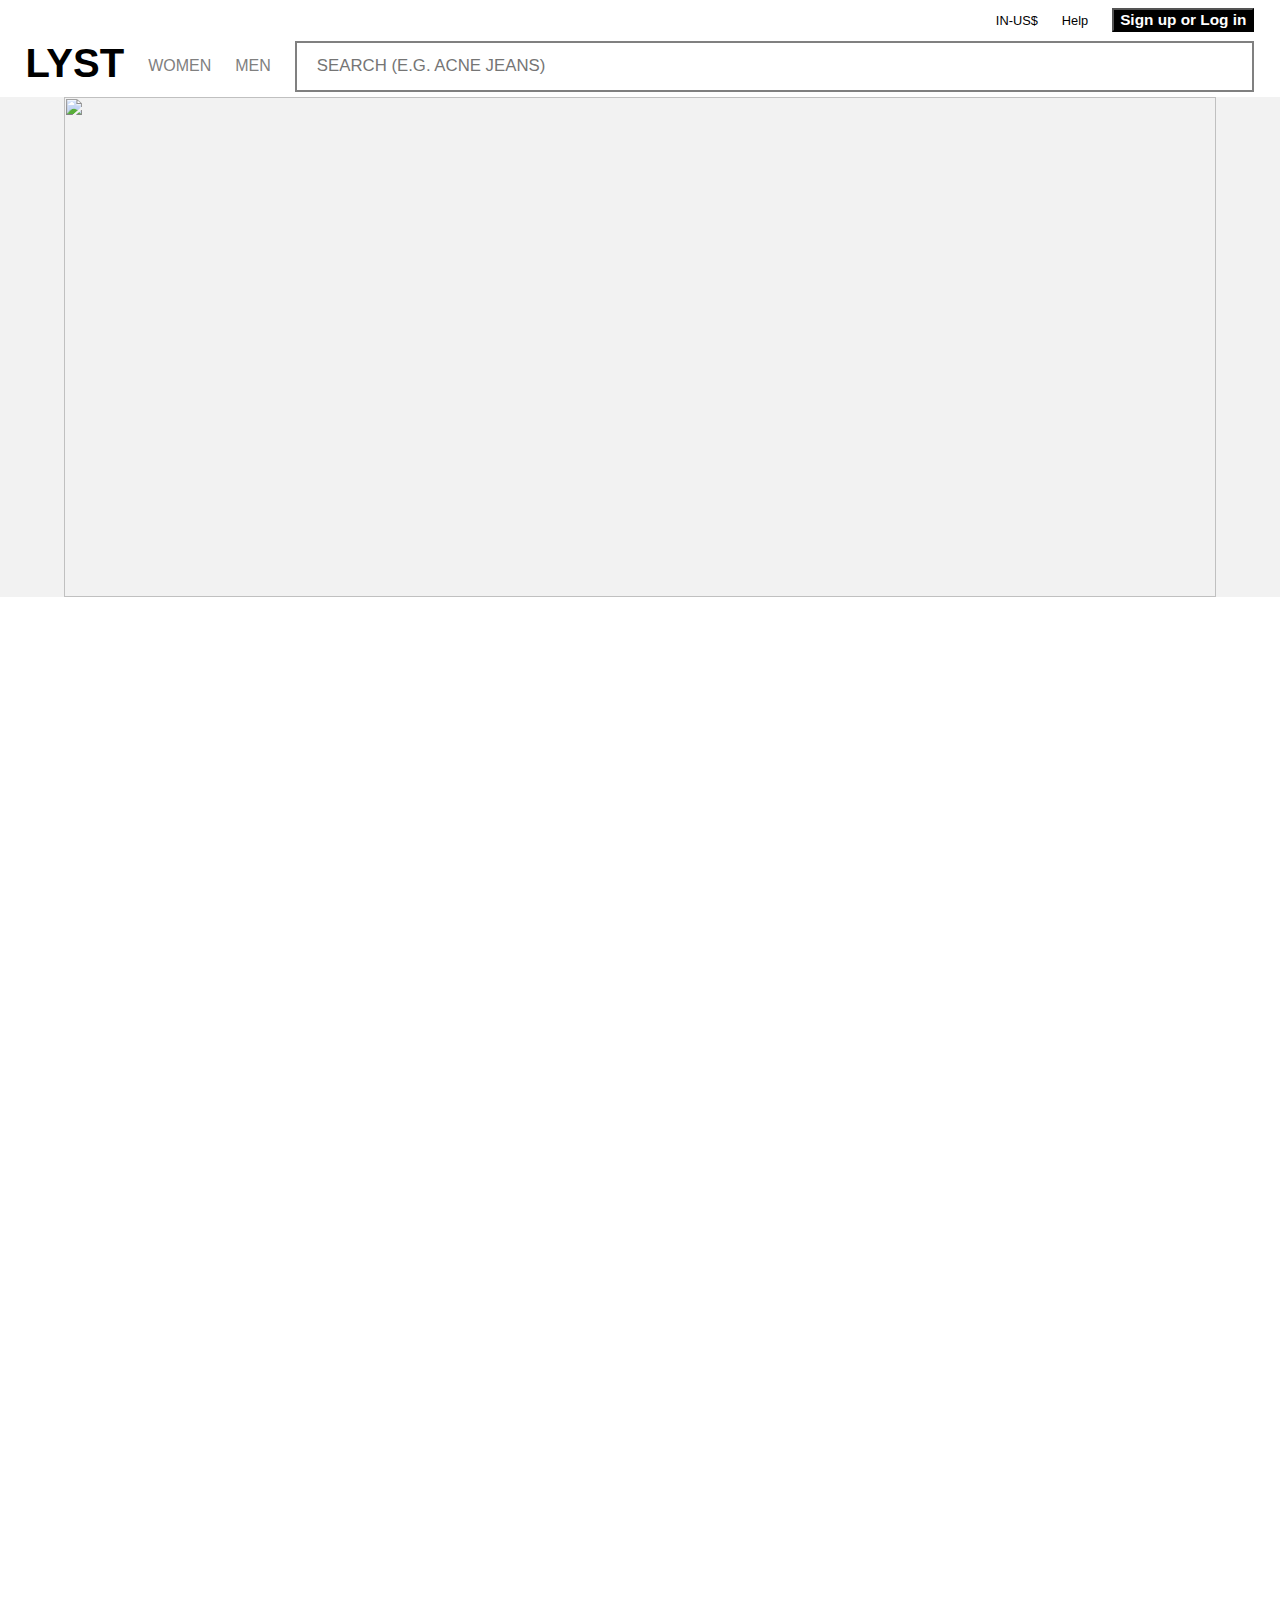
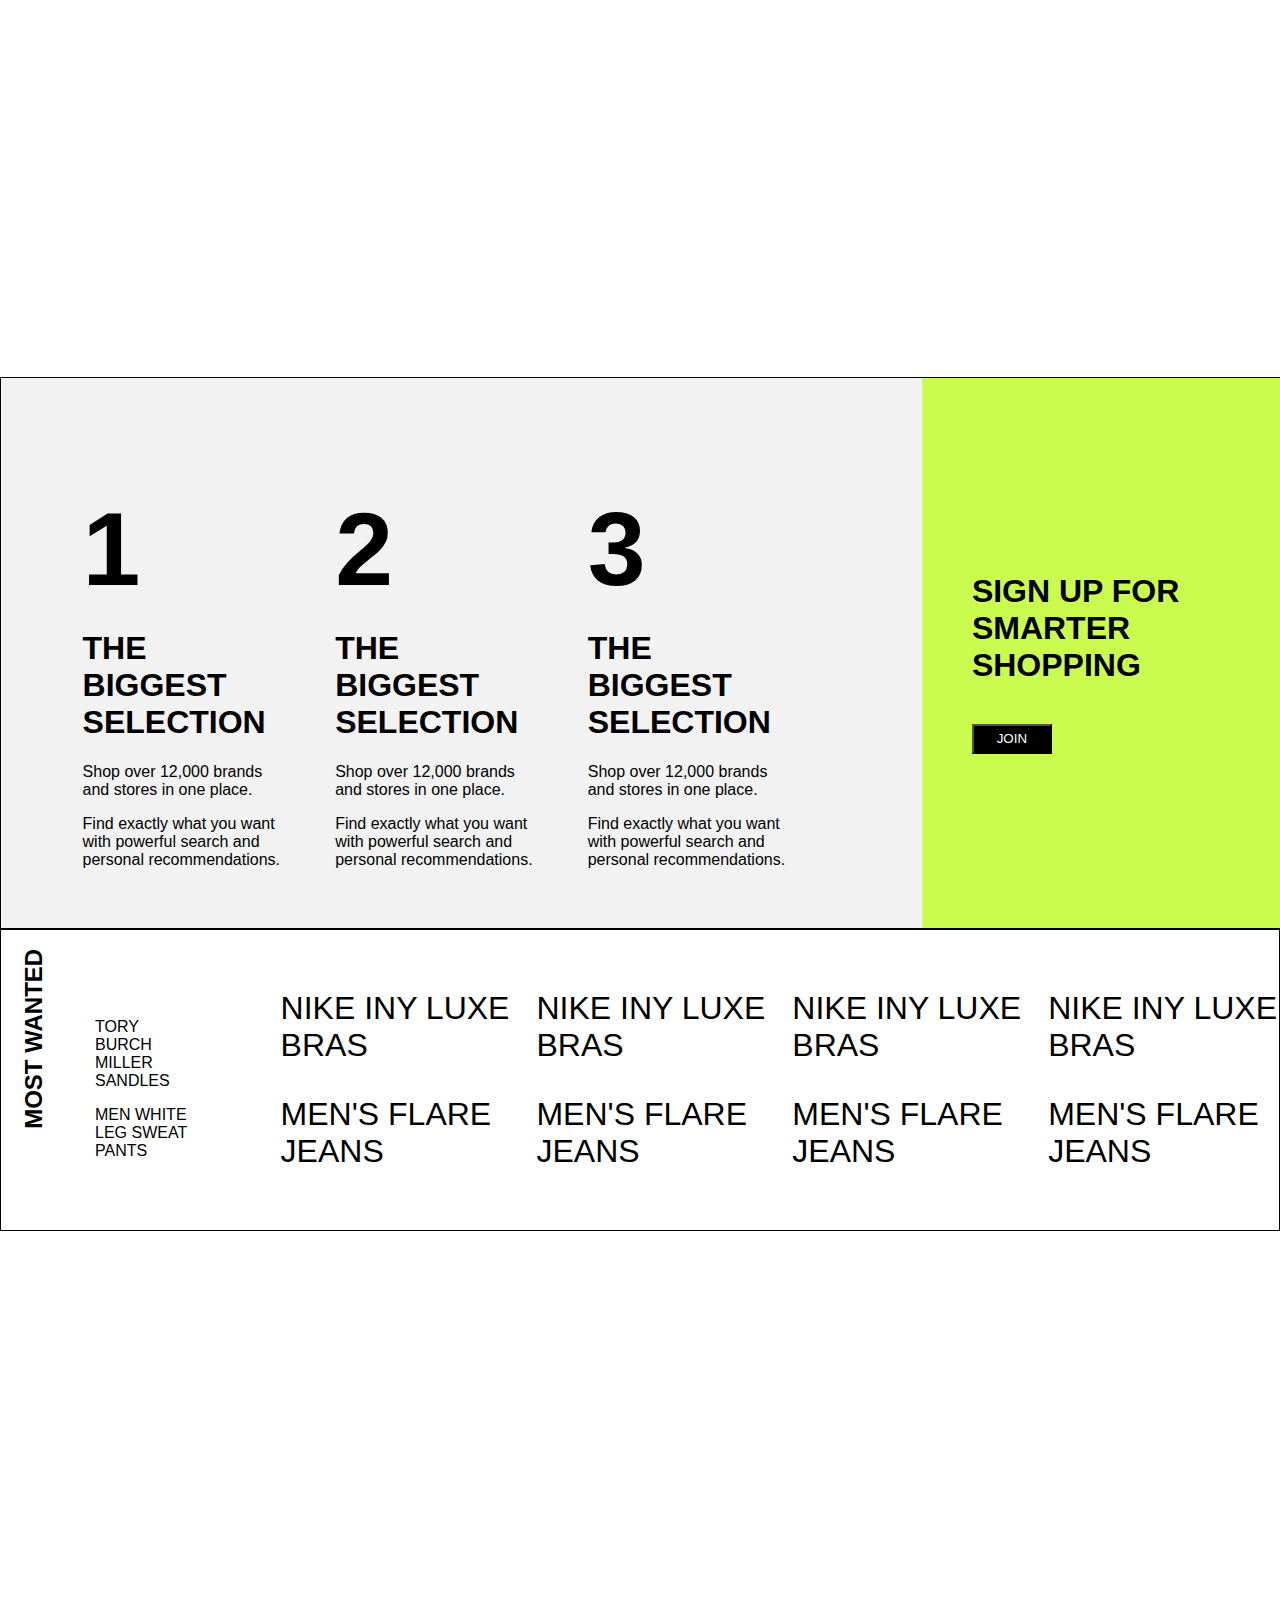
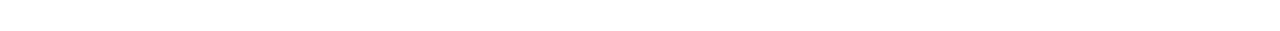
==== index.html @ 922c1dac "Merge branch 'main' of https://github.com/priyanshu2014204/elated-silver-5908" ====
<!DOCTYPE html>
<html lang="en">

<head>
    <meta charset="UTF-8">
    <meta http-equiv="X-UA-Compatible" content="IE=edge">
    <meta name="viewport" content="width=device-width, initial-scale=1.0">
    <title>Document</title>
    <link rel="stylesheet" href="https://unpkg.com/aos@next/dist/aos.css" />
    <link rel="stylesheet" href="index.css">
    <link rel="stylesheet" href="suggestion.css">
    
</head>

<body>
    <div class="navbar">

        <!-- navbar top section start from here -->
        <div class="navbar-top">
            <p class="currency">IN-US$</p>
            <p class="help-section">Help</p>
            <button class="sign-up">Sign up or Log in</button>
        </div>
        <!-- navbar top-section ended here -->
        <!-- ................................................. -->
        <!-- navbar bottom section ended here -->
        <div class="navbar-bottom">
            <div>
                <a href="" class="logo">LYST</a>
                <p class="women">WOMEN</p>
                <p class="men">MEN</p>
            </div>
            <input type="text" class="searchbar" placeholder="SEARCH (E.G. ACNE JEANS)" onmousedown="suggestion()"> 
        </div>
        
    </div>


    <div id="search">


    </div>            <!--- Make sure the overflow of the whole page is hidden when onmousedown is active --> 


    <!-- slider start here -->


    <div class="slider" data-aos="fade-down">
        <div class="slidcard">
            <img src="https://cdna.lystit.com/cms/DESKTOP_XL_292112190c.png" class="slidera" alt="">
            <img src="https://cdna.lystit.com/cms/DESKTOP_XL_292112190c.png" class="slidera" alt="">
            <img src="https://cdna.lystit.com/cms/DESKTOP_XL_292112190c.png" class="slidera" alt="">
            <img src="https://cdna.lystit.com/cms/blackfriday_XL_2800_1050_23a75a1eaf.gif" class="slidera" alt="">
        </div>

    </div>



    <!-- slider ended here -->



    <div id="container-1">
        <!-- appending all the cart here -->
    </div>
    <div id="container-2">
        <!-- appending all trendy card here -->
    </div>


    <!-- trending section starting from here -->
    <div class="trending">
        <div class="breakoutbrands" data-aos="fade">
            <div class="breakoutpart">
                <h1>BREAKOUT BRANDS</h1>
            </div>
            <div class="breakoutpart" >
                <h1>PATOU</h1>
                <div>
                    <img src="https://cdna.lystit.com/cms/My_Post_81_76121ffa01.jpg" alt="">
                </div>
            </div>
            <div class="breakoutpart" >
                <h1>GUCCI</h1>
                <div>
                    <img src="https://cdna.lystit.com/cms/designer_rail_gucci_eca9e74796.jpg" alt="">
                </div>
            </div>
            <div class="breakoutpart" >
                <h1>SAINT LAURENT</h1>
                <div>
                    <img src="https://cdna.lystit.com/cms/designer_rail_saint_laurent_2031eb80f7.jpeg" alt="">
                </div>
            </div>
            <div class="breakoutpart" >
                <h1>VIRGIL ABLOH</h1>
                <div>
                    <img src="https://cdna.lystit.com/cms/designer_rail_off_white_co_virgil_abloh_d8c6b37a9f.jpeg"
                        alt="">
                </div>

            </div>
            <div class="breakoutpart" >
                <h1>BALENCIAGA</h1>
                <div>
                    <img src="https://cdna.lystit.com/cms/designer_rail_balenciaga_215cbc0fe0.jpeg" alt="">
                </div>
            </div>
            <div class="breakoutpart" >
                <h1>VALENTINO</h1>
                <div>
                    <img src="https://cdna.lystit.com/cms/designer_rail_valentino_421c18fab0.jpeg" alt="">
                </div>
            </div>
        </div>
    </div>
    <!-- trending part-2 is starting from here -->
    <div class="trending trending2">
        <div class="breakoutbrands" data-aos="fade">
            <div class="breakoutpart" id="tap">
                <h1>ETON SHIRT</h1>
                <div>
                    <img src="https://cdna.lystit.com/cms/eton_sweden_shirt_da4fff6982.jpg" alt="">
                </div>
            </div>
            <div class="breakoutpart">
                <h1>GALVON</h1>
                <div>
                    <img src="https://cdna.lystit.com/cms/galvan_dress_cb31d2b319.jpg" alt="">
                </div>
            </div>
            <div class="breakoutpart special">
                <h1>TRENDING NOW</h1>
               
            </div>
            <div class="breakoutpart" >
                <h1>PARADA</h1>
                <div>
                    <img src="	https://cdna.lystit.com/cms/roberta_roller_rabbit_480eb63ae6.jpg" alt="">
                </div>
            </div>
            <div class="breakoutpart" >
                <h1>VIRGIL ABLOH</h1>
                <div>
                    <img src="https://cdna.lystit.com/cms/designer_rail_off_white_co_virgil_abloh_d8c6b37a9f.jpeg"
                        alt="">
                </div>

            </div>
            <div class="breakoutpart" >
                <h1>BALENCIAGA</h1>
                <div>
                    <img src="https://cdna.lystit.com/cms/designer_rail_balenciaga_215cbc0fe0.jpeg" alt="">
                </div>
            </div>
            <div class="breakoutpart" >
                <h1>VALENTINO</h1>
                <div>
                    <img src="https://cdna.lystit.com/cms/designer_rail_valentino_421c18fab0.jpeg" alt="">
                </div>
            </div>
        </div>
    </div>


    <!-- trending 3 starting from here -->
    <div class="trending trending2">
        <div class="breakoutbrands" data-aos="fade">
            <div class="breakoutpart" id="tap">
                <h1>BONOBOS SHORTS</h1>
                <div>
                    <img src="https://cdna.lystit.com/cms/chimi_sunglasses_1629b146e4.jpg" alt="">
                </div>
            </div>
            <div class="breakoutpart   special">
                <h1>HOT RIGHT NOW</h1>
              
            </div>
            <div class="breakoutpart">
                <h1>BALENCIAGA BEACHWEAR AND SWIMWEAR OUTFIT</h1>
                <div>
                    <img src="https://cdna.lystit.com/cms/balenciaga_swimwear_a06622c701.jpg" alt="">
                </div>
            </div>
            <div class="breakoutpart" >
                <h1>SAINT LAURENT</h1>
                <div>
                    <img src="	https://cdna.lystit.com/cms/lanvin_shirt_8ae9c5a0a3.jpg" alt="">
                </div>
            </div>
            <div class="breakoutpart" >
                <h1>VIRGIL ABLOH</h1>
                <div>
                    <img src="https://cdna.lystit.com/cms/designer_rail_off_white_co_virgil_abloh_d8c6b37a9f.jpeg"
                        alt="">
                </div>

            </div>
            <div class="breakoutpart" >
                <h1>BALENCIAGA</h1>
                <div>
                    <img src="https://cdna.lystit.com/cms/designer_rail_balenciaga_215cbc0fe0.jpeg" alt="">
                </div>
            </div>
            <div class="breakoutpart" >
                <h1>VALENTINO</h1>
                <div>
                    <img src="https://cdna.lystit.com/cms/designer_rail_valentino_421c18fab0.jpeg" alt="">
                </div>
            </div>
        </div>
    </div>   

<!-- ending section starting from here -->

                <div class="endnav">
                     <div class="endnavone">
                               
                        <div class="">
                            <h1>
                                1
                            </h1>
                            <h1>
                                THE BIGGEST SELECTION
                            </h1>
                            <p>
                                Shop over 12,000 brands and stores in one place.
                            </p>
                            <p>
                                Find exactly what you want with powerful search and personal recommendations.
                            </p>
                        </div>
                        <div class="">
                            <h1>
                                2
                            </h1>
                            <h1>
                                THE BIGGEST SELECTION
                            </h1>
                            <p>
                                Shop over 12,000 brands and stores in one place.
                            </p>
                            <p>
                                Find exactly what you want with powerful search and personal recommendations.
                            </p>
                        </div>
                        <div class="">
                            <h1>
                                3
                            </h1>
                            <h1>
                                THE BIGGEST SELECTION
                            </h1>
                            <p>
                                Shop over 12,000 brands and stores in one place.
                            </p>
                            <p>
                                Find exactly what you want with powerful search and personal recommendations.
                            </p>
                        </div>
                     </div>

                     <div class="endnavtwo" id="endnavtwo">
                           <div>
                               <div>
                                <h1>
                                    SIGN UP FOR SMARTER SHOPPING
                                </h1>
                                <br>
                                <button class="endjoin">
                                    JOIN
                                </button>
                               </div>
                              
                           </div>
                     </div>
                 </div>

                 <!-- rotation div started from here -->
    <div class="rotateone">
        <div class="rotate1">
            <h2>MOST WANTED</h2>
            <p>TORY BURCH MILLER SANDLES</p>
            <p>MEN WHITE LEG SWEAT PANTS</p>
        </div>
        <div class="rotate2">
            <div class="rot2child">
                <p>NIKE INY LUXE BRAS</p>
                <p>MEN'S FLARE JEANS</p>
            </div>
            <div class="rot2child">
                <p>NIKE INY LUXE BRAS</p>
                <p>MEN'S FLARE JEANS</p>
            </div>
            <div class="rot2child">
                <p>NIKE INY LUXE BRAS</p>
                <p>MEN'S FLARE JEANS</p>
            </div>
            <div class="rot2child">
                <p>NIKE INY LUXE BRAS</p>
                <p>MEN'S FLARE JEANS</p>
            </div>
        </div>
    </div>

</body>
</html>
<script src="https://unpkg.com/aos@next/dist/aos.js"></script>
<script>
    AOS.init({
        duration: 600,
    });
</script>
<script src="index.js"></script>
---- index.css ----
body{
    font-family: Arial, Helvetica, sans-serif;
    margin: 0px;
    padding: 0px;
}



.navbar{
    width: 96%;
    margin: auto;
    margin-bottom: 5px;
    cursor: pointer;
}


.navbar-top{
    
    display: flex;
    justify-content: flex-end;
    align-items: center;
    font-size: 80%;
}

.navbar-top>p{
     margin-right: 24px;
}


.navbar-top>button{
    background-color: black;
    color: white;
    font-size: 120%;
    font-weight: bolder;
    height: 97%;
}

.navbar-bottom{
    display: flex;

    align-items: center;
}

.navbar-bottom>div{
    display: flex;
}


.navbar-bottom>div a,.navbar-bottom>div p{
    margin-right: 24px;
}

.logo{
    font-weight: 900;
    text-decoration: none;
    font-size: 250%;
    color: black;
}



.navbar-bottom>div p{
    color: grey;
    display: flex;
    align-items: center;
}


.searchbar{
    width: 164vh;
    height: 5vh;
    border: 2px solid;
    font-weight:lighter;
    font-size: 105%;
    color: grey;
    padding-left: 20px;
}

#search{
    display: flex;
    flex-direction: column;                                                                                                                   
}

#container-1,#container-2{
    display: flex;
    overflow: hidden;
    overflow-x: scroll;
}

#container-1 img,#container-2 img{
    height: 300px;
    
    width: 300px;
    
}



.rotatehead{
    width: 100px;
    position: relative;
}

#container-1 h3,#container-2 h3{
    /* transform: rotate(-90deg);
    white-space: nowrap;
    position: relative;
    top: 211px;
    left: 25px;
    font-weight: 400;
    font-size: 125%; */



    transform: rotate(-90deg);
/* white-space: nowrap; */
position: relative;
top: 88px;
left: -72px;
font-weight: 400;
font-size: 143%;
width: 300px;
}

.aside{
    display:flex;
    border:1px solid black;
    border-left: 0px;
    height: 300px;
}

#container-2{
    margin-bottom: 110px;
}

.slider{
    background-color: #f2f2f2;
    margin-bottom: 110px;
}

.slider img{
    width: 100%;
    height: 500px;
    position: absolute;
}
.slidcard{
    width: 90%;
    margin: auto;
    position: relative;
    height: 500px;
    overflow: hidden;
  
}




.slidera{
   
    transition: 0.1s;
}

#container-1::-webkit-scrollbar{
    display: none;
}


#container-2::-webkit-scrollbar{
    display: none;
}




.breakoutbrands{
    display: grid;
    grid-template-columns: repeat(7,400px);
    grid-template-rows: repeat(1,350px);
    overflow-y: hidden;
    overflow-x: scroll;
}

.breakoutbrands::-webkit-scrollbar{
    display: none;
}

.breakoutpart:first-child,.special{
    border: 1px solid black;
    background-color: #f2f2f2;
    border-bottom: 0px;
}

.breakoutpart>h1{
    font-size: 22px;
    font-weight: 400;
    margin-left: 25px;
}


.breakoutpart:first-child>h1,.special>h1{
    font-size: 350%;
    font-weight: 400;
    margin-left: 25px;
}


.breakoutpart{
    border: 1px solid black;
}

.breakoutpart>div{
    width: 80%;
}

.breakoutpart>div>img{
    width: 100%;
    padding-left: 25%;
}


.trending2 h1{ 
    font-weight: 400;
    margin-left: 25px;
}

.trending2>.breakoutbrands>.breakoutpart:first-child>h1{
    font-size: 22px;

}

#tap{
    background-color: white;

}

.trending img{
    height: 350px;
}



.endnav{
   display: flex; 
   margin-top: 110px;  
   height: 550px;
   border: 1px solid;
   border-right: 0px;
}

.endnav>div{
    display: flex;
    justify-content: center;
    align-items: center;
}


.endnavone{
    width: 72%;
    background-color: #f2f2f2;
}

.endnavtwo{
    width: 28%;
    background-color: #cafc4f;
  
}

.endnavone>div{
    margin-right: 50px;
    width: 22%;
}


.endnavone>div>h1:first-child{
    font-size:650%;
    margin-bottom: 13px;
}

#endnavtwo{
    justify-content: flex-start;
}

.endnavtwo>div{
    width: 60%;
    height: auto;
    height: 100%;
    align-items: center;
    display: flex;
    padding-left: 50px;
}


.endjoin{
    color: white;
    text-align: center;
    background-color: black;
    width: 80px;
    height: 30px;
}

#endnavtwo>div:hover{
    background-color: aqua;
    border: 1px solid;
    transition: 2s;
}


.rotateone{
    display: flex;
    border: 1px solid black;
    margin-bottom:  400px;
    height: 300px;
  }


.rotate1{
    width: 20%;
    padding-left: 30px;
    position: relative;
}

.rotate1>p{
    width: 40%;
    position: relative;
    left: 64px;
    top: 21px;
}

.rotate1>h2{
    position: relative;
    transform: rotate(270deg);
    left: -122px;
    top: 40px;
}

.rotate2{
    
    display: grid;
    grid-template-columns: repeat(4,1fr);
    gap: 25px;
    align-items: center;
    font-size: 200%;
    width: 80%;


}
---- suggestion.css ----
/* #search > .suggestions{ */
    /* display: flex;
    width: 75%;
    border: 1px solid black;
}

#search > .download_app{
    width: 25%;
    height: 100%;
    border: 1px solid yellow;
}

#search > .download_app > .img_dLoad > img {
    width : "100%";
    height : "580px";
} */
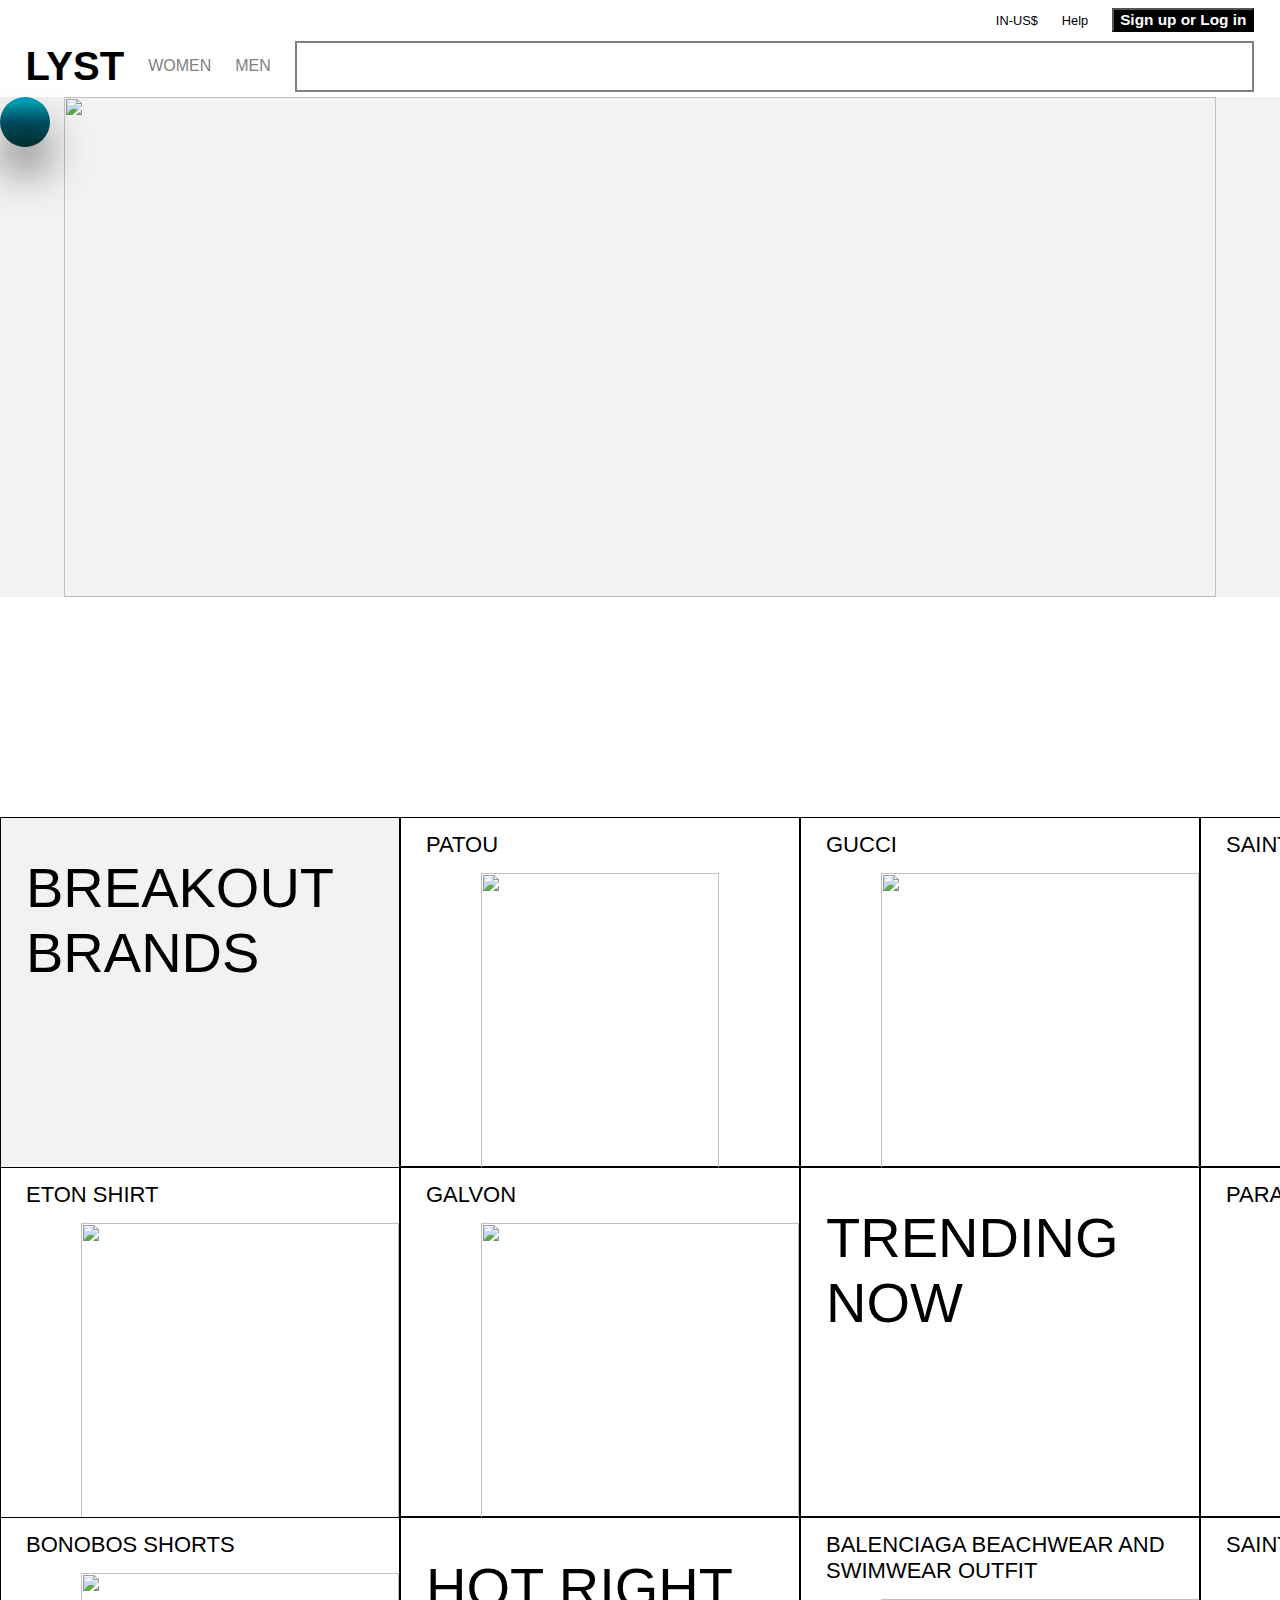
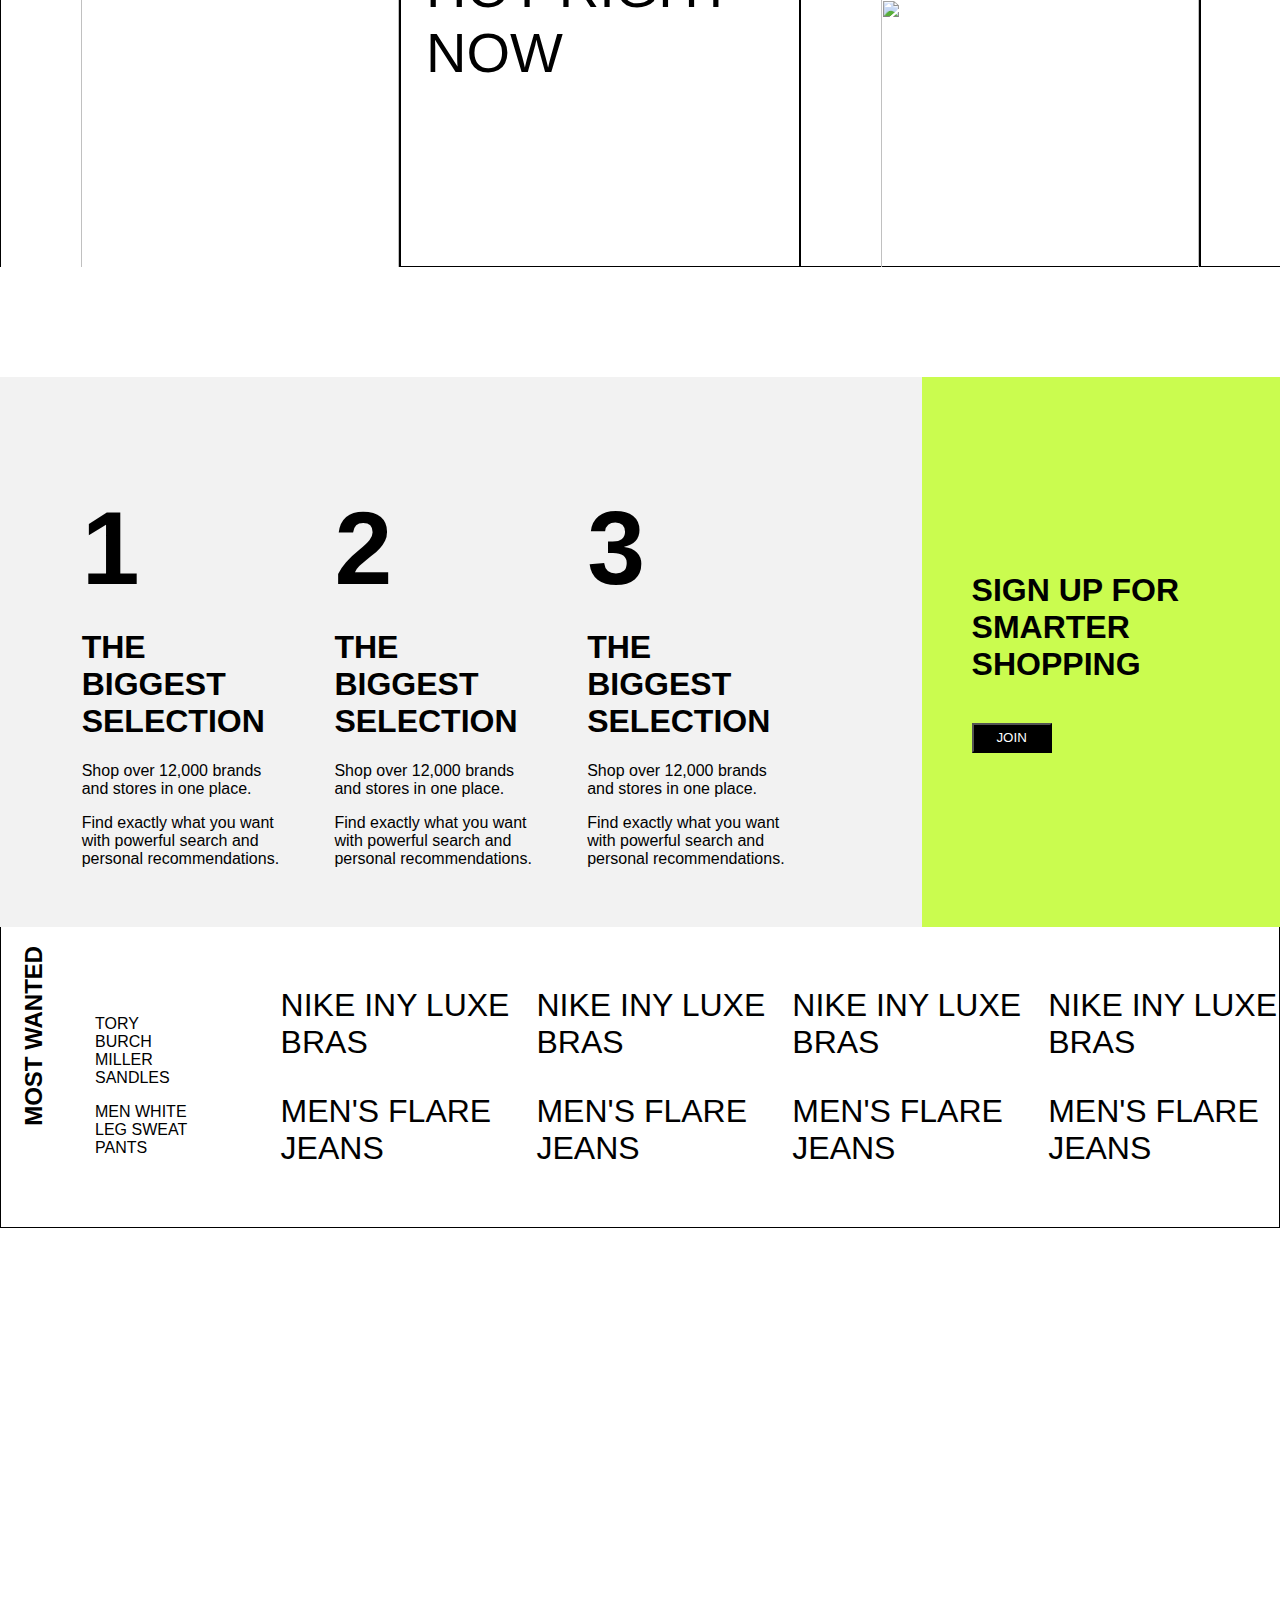
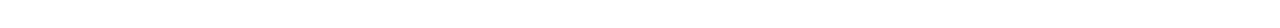
==== commit 799bb661: "animation day" ====
--- a/index.html
+++ b/index.html
@@ -8,8 +8,6 @@
     <title>Document</title>
     <link rel="stylesheet" href="https://unpkg.com/aos@next/dist/aos.css" />
     <link rel="stylesheet" href="index.css">
-    <link rel="stylesheet" href="suggestion.css">
-    
 </head>
 
 <body>
@@ -25,25 +23,31 @@
         <!-- ................................................. -->
         <!-- navbar bottom section ended here -->
         <div class="navbar-bottom">
-            <div>
-                <a href="" class="logo">LYST</a>
+            <!-- a -->
+                <a href="" class="logo">L<span class="">YST </span>
+                    <div>
+
+                </a>
                 <p class="women">WOMEN</p>
                 <p class="men">MEN</p>
             </div>
-            <input type="text" class="searchbar" placeholder="SEARCH (E.G. ACNE JEANS)" onmousedown="suggestion()"> 
-        </div>
-        
-    </div>
-
-
-    <div id="search">
-
-
-    </div>            <!--- Make sure the overflow of the whole page is hidden when onmousedown is active --> 
-
-
+            <input type="text" class="searchbar autocorrect" placeholder="">
+        </div>
+    </div>
+
+<!-- SEARCH (E.G. ACNE JEANS) -->
     <!-- slider start here -->
-
+<!-- bounce test started from here -->
+<div class="pineapple">
+
+
+    <div class="bounceball">
+        <div class="bounceparent">
+        </div>   
+</div>
+<!-- </div> -->
+
+<!-- bounce test ended here -->
 
     <div class="slider" data-aos="fade-down">
         <div class="slidcard">
@@ -54,11 +58,13 @@
         </div>
 
     </div>
-
-
+</div>
+
+    <div class="sticktest"></div>
+    
 
     <!-- slider ended here -->
-
+<div class="gaint">
 
 
     <div id="container-1">
@@ -71,13 +77,13 @@
 
     <!-- trending section starting from here -->
     <div class="trending">
-        <div class="breakoutbrands" data-aos="fade">
+        <div class="breakoutbrands">
             <div class="breakoutpart">
                 <h1>BREAKOUT BRANDS</h1>
             </div>
             <div class="breakoutpart" >
                 <h1>PATOU</h1>
-                <div>
+                <div class="slidtest">
                     <img src="https://cdna.lystit.com/cms/My_Post_81_76121ffa01.jpg" alt="">
                 </div>
             </div>
@@ -117,7 +123,7 @@
     </div>
     <!-- trending part-2 is starting from here -->
     <div class="trending trending2">
-        <div class="breakoutbrands" data-aos="fade">
+        <div class="breakoutbrands">
             <div class="breakoutpart" id="tap">
                 <h1>ETON SHIRT</h1>
                 <div>
@@ -166,7 +172,7 @@
 
     <!-- trending 3 starting from here -->
     <div class="trending trending2">
-        <div class="breakoutbrands" data-aos="fade">
+        <div class="breakoutbrands" >
             <div class="breakoutpart" id="tap">
                 <h1>BONOBOS SHORTS</h1>
                 <div>
@@ -303,7 +309,7 @@
             </div>
         </div>
     </div>
-
+</div>
 </body>
 </html>
 <script src="https://unpkg.com/aos@next/dist/aos.js"></script>
@@ -312,4 +318,5 @@
         duration: 600,
     });
 </script>
+<script src="https://cdn.jsdelivr.net/npm/typed.js@2.0.12"></script>
 <script src="index.js"></script>--- a/index.css
+++ b/index.css
@@ -11,6 +11,7 @@
     margin: auto;
     margin-bottom: 5px;
     cursor: pointer;
+    transition: 3s;
 }
 
 
@@ -76,10 +77,6 @@
     padding-left: 20px;
 }
 
-#search{
-    display: flex;
-    flex-direction: column;                                                                                                                   
-}
 
 #container-1,#container-2{
     display: flex;
@@ -136,18 +133,22 @@
 .slider{
     background-color: #f2f2f2;
     margin-bottom: 110px;
+    height: 500px;
 }
 
 .slider img{
     width: 100%;
-    height: 500px;
+    /* height: 500px; */
     position: absolute;
+    height: 100%;
 }
 .slidcard{
     width: 90%;
     margin: auto;
     position: relative;
-    height: 500px;
+    /* height: 500px;
+    */
+      height: 100%;
     overflow: hidden;
   
 }
@@ -243,7 +244,7 @@
    display: flex; 
    margin-top: 110px;  
    height: 550px;
-   border: 1px solid;
+   /* border: 1px solid; */
    border-right: 0px;
 }
 
@@ -309,9 +310,13 @@
     display: flex;
     border: 1px solid black;
     margin-bottom:  400px;
+    border-top: 0px;
+    background-color: white;
     height: 300px;
   }
-
+.rotateone>div{
+    background-color: white;
+}
 
 .rotate1{
     width: 20%;
@@ -344,3 +349,88 @@
 
 
 }
+
+
+.rotateone p:hover{
+   color: purple;
+}
+
+
+
+/* testing of animation */
+.slidtest{
+    display: flex;
+}
+
+
+*{
+    z-index: 1;
+    /* background-color: white; */
+}
+
+.sticktest{
+    height: 600px;
+    display: none;
+
+}
+.gaint{
+    background-color: white;
+}
+
+.breakoutpart{
+    background-color: white;
+}
+/* closed testing jest */
+body{
+    overflow-x: hidden;
+}
+
+/* bounce test */
+.bounceball{
+    /* background-color: red; */
+    width: 50px;
+    height: 50px;
+    /* border-radius: 50%; */
+    position: absolute;
+   
+    z-index: 100;
+}
+
+.bounceparent{
+    border-radius: 50%;
+    width: 100%;
+    height: 100%;
+    display: flex;
+    align-items: center;
+    justify-content: center;
+    position: relative;
+    background: linear-gradient(#0097D1 0%,#00a2b3 10%,#00556c 50%,#004040 100%);
+}
+
+.bounceparent::before{
+    content: "";
+    position: absolute;
+    border-radius: 50%;
+    background: linear-gradient(#67d1e9 10%,#006a7b 50%,#00404e 100%);
+    transform: rotateZ('45deg');
+    filter: blur(20px);
+}
+
+.bounceparent::after{
+    content: "";
+    position: absolute;
+    width: 90%;
+    height: 90%;
+    background: rgba(0, 0, 0,0.450);
+    bottom: -50%;
+    filter: blur(20px);
+}
+
+.bounceparent:hover::before{
+    transform: rotateZ('180deg');
+}
+.pineapple{
+ 
+}
+
+/* bounce test ended */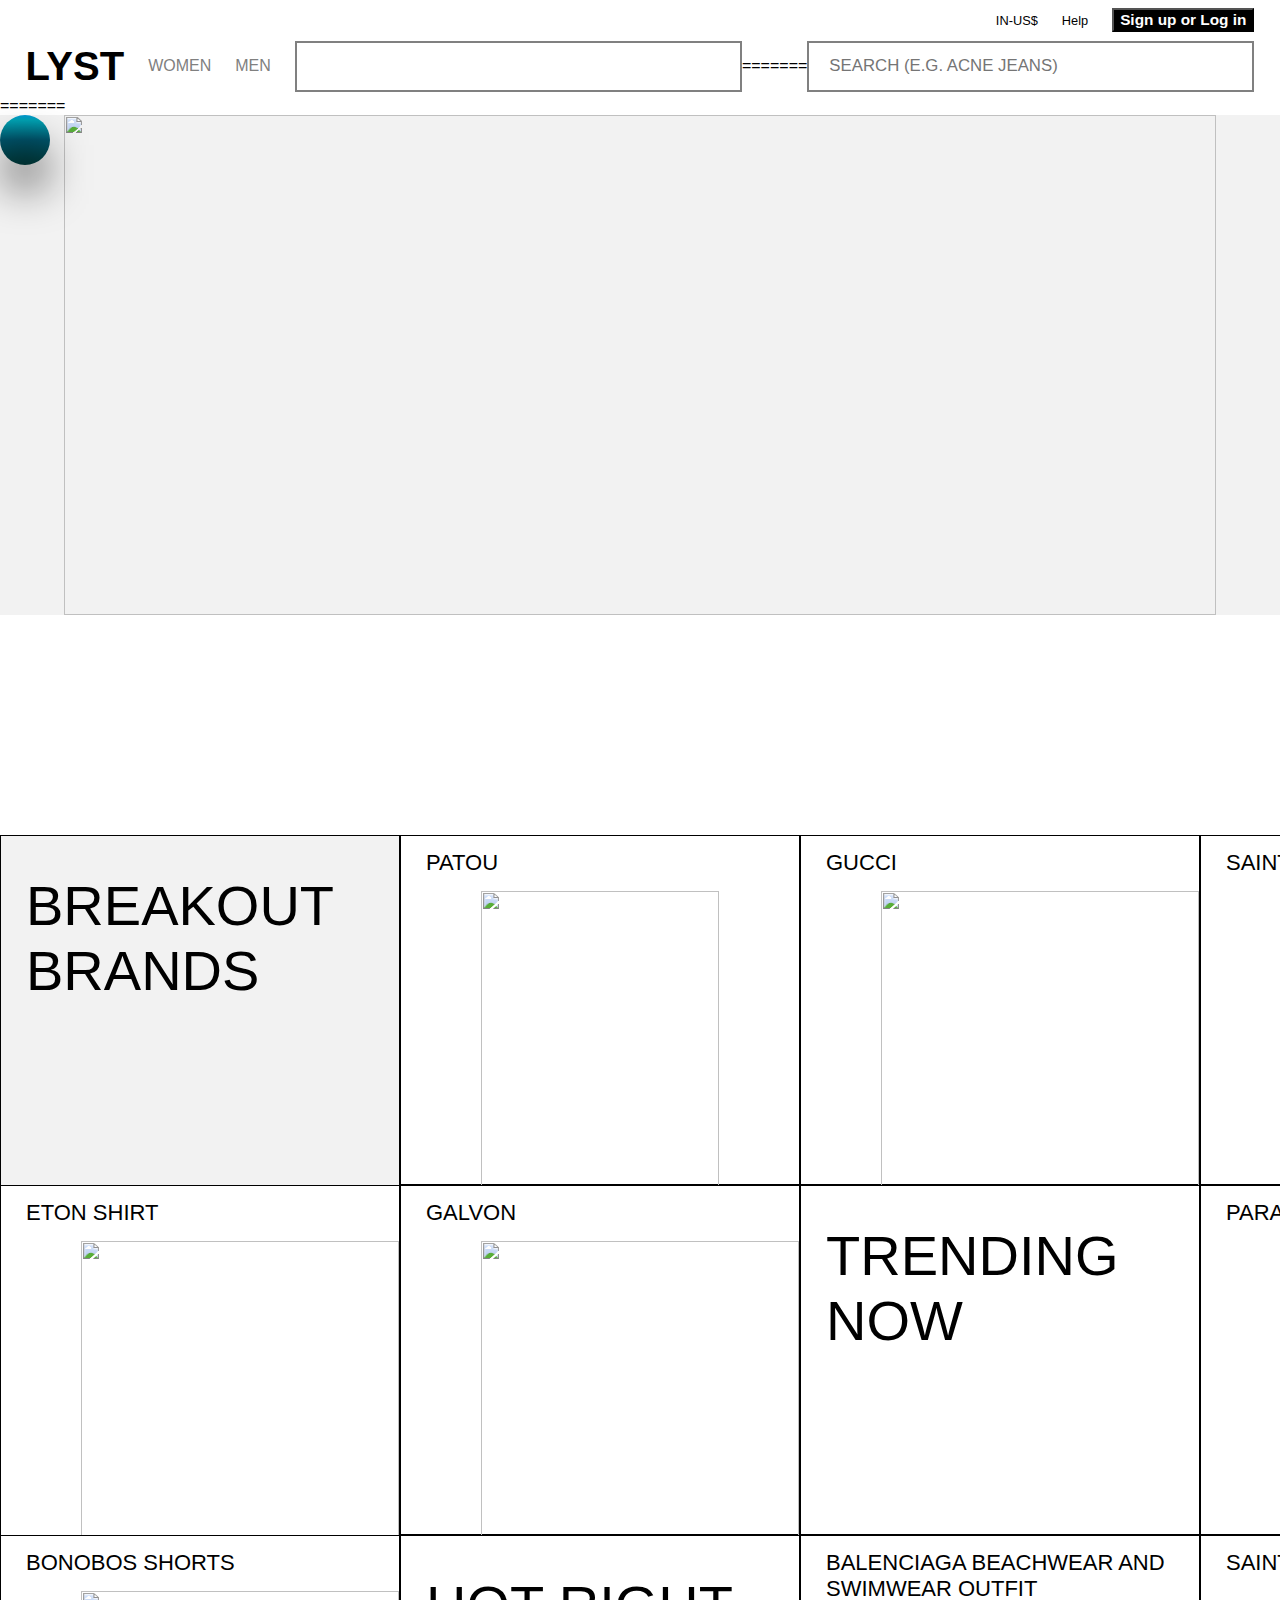
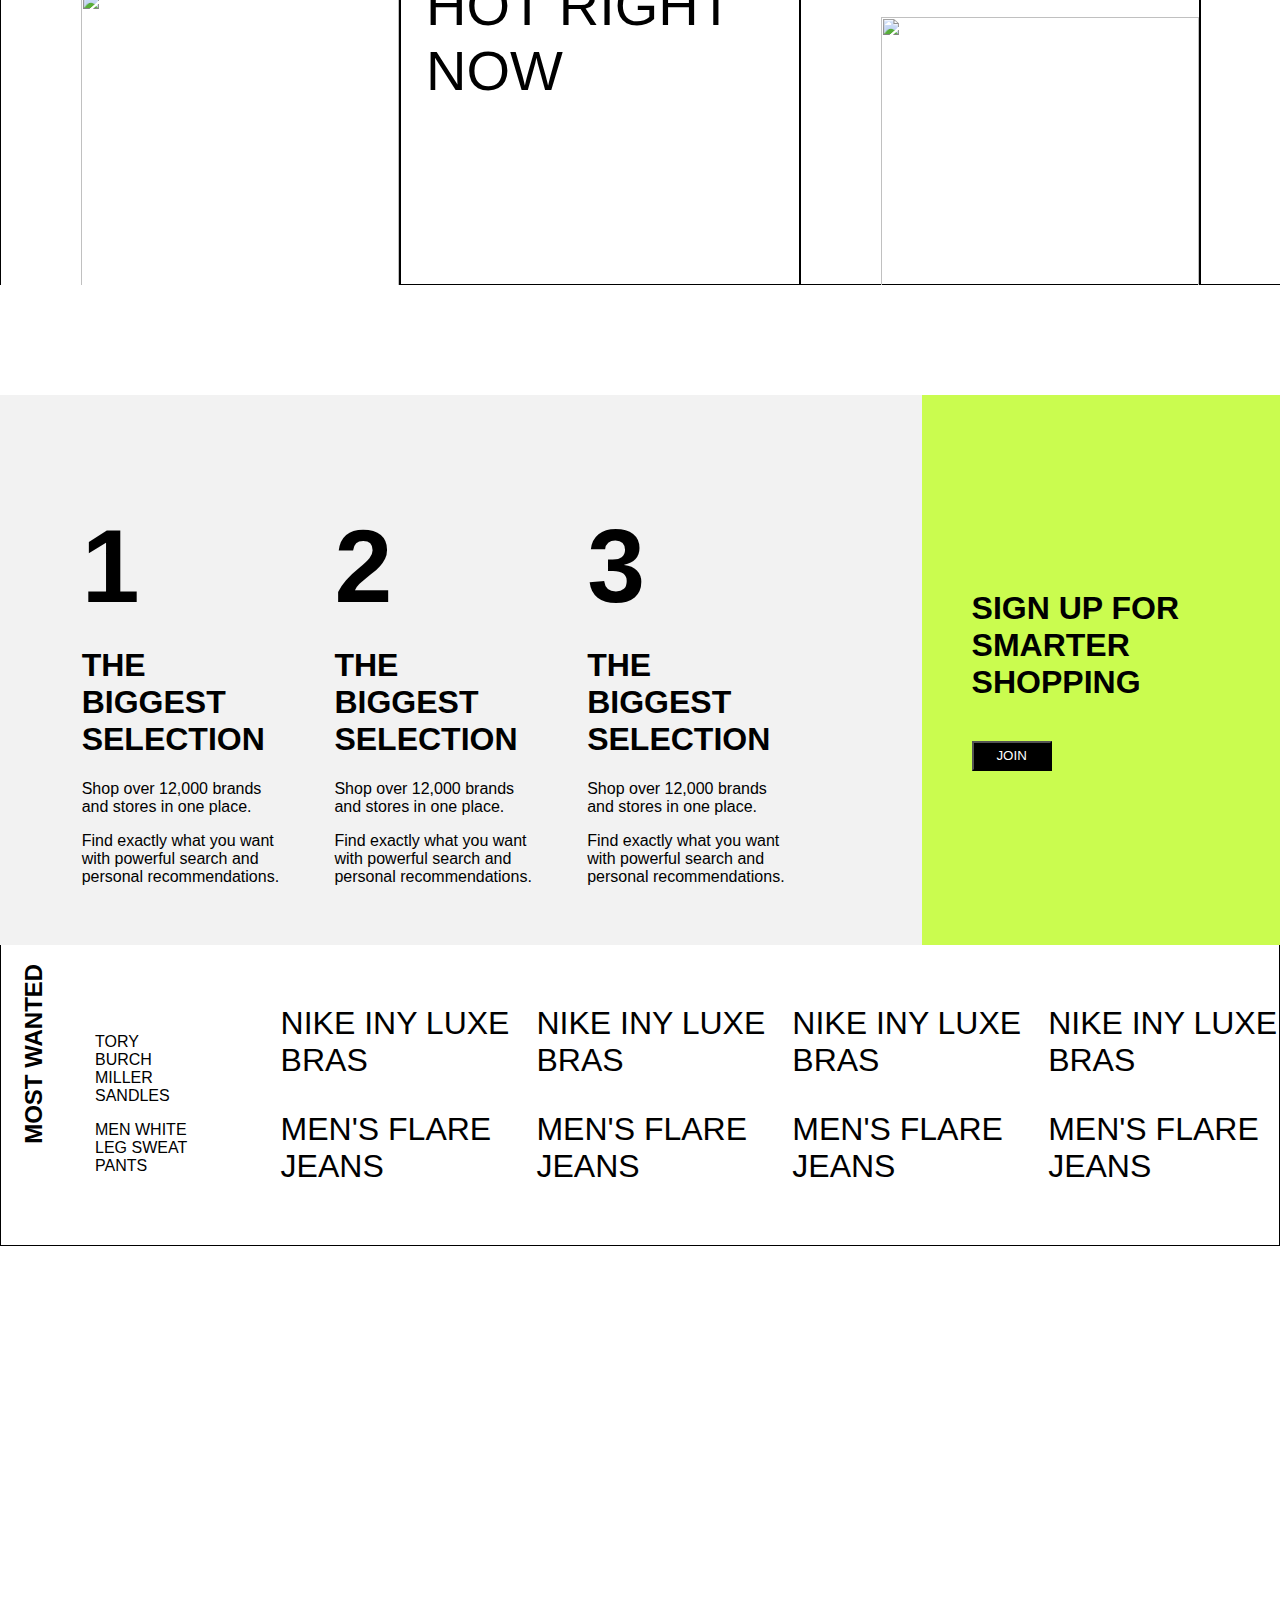
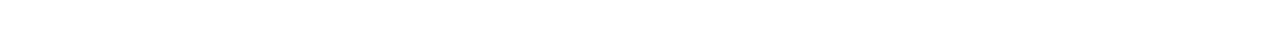
==== commit 112cc2fa: "Merge branch 'main' into fw21_0789_day3" ====
--- a/index.html
+++ b/index.html
@@ -8,6 +8,8 @@
     <title>Document</title>
     <link rel="stylesheet" href="https://unpkg.com/aos@next/dist/aos.css" />
     <link rel="stylesheet" href="index.css">
+    <link rel="stylesheet" href="suggestion.css">
+    
 </head>
 
 <body>
@@ -31,11 +33,26 @@
                 <p class="women">WOMEN</p>
                 <p class="men">MEN</p>
             </div>
+
             <input type="text" class="searchbar autocorrect" placeholder="">
-        </div>
-    </div>
+=======
+            <input type="text" class="searchbar" placeholder="SEARCH (E.G. ACNE JEANS)" onmousedown="suggestion()"> 
+
+        </div>
+        
+    </div>
+
 
 <!-- SEARCH (E.G. ACNE JEANS) -->
+=======
+
+    <div id="search">
+
+
+    </div>            <!--- Make sure the overflow of the whole page is hidden when onmousedown is active --> 
+
+
+
     <!-- slider start here -->
 <!-- bounce test started from here -->
 <div class="pineapple">
--- a/index.css
+++ b/index.css
@@ -77,6 +77,10 @@
     padding-left: 20px;
 }
 
+#search{
+    display: flex;
+    flex-direction: column;                                                                                                                   
+}
 
 #container-1,#container-2{
     display: flex;
--- a/suggestion.css
+++ b/suggestion.css
@@ -0,0 +1,16 @@
+/* #search > .suggestions{ */
+    /* display: flex;
+    width: 75%;
+    border: 1px solid black;
+}
+
+#search > .download_app{
+    width: 25%;
+    height: 100%;
+    border: 1px solid yellow;
+}
+
+#search > .download_app > .img_dLoad > img {
+    width : "100%";
+    height : "580px";
+} */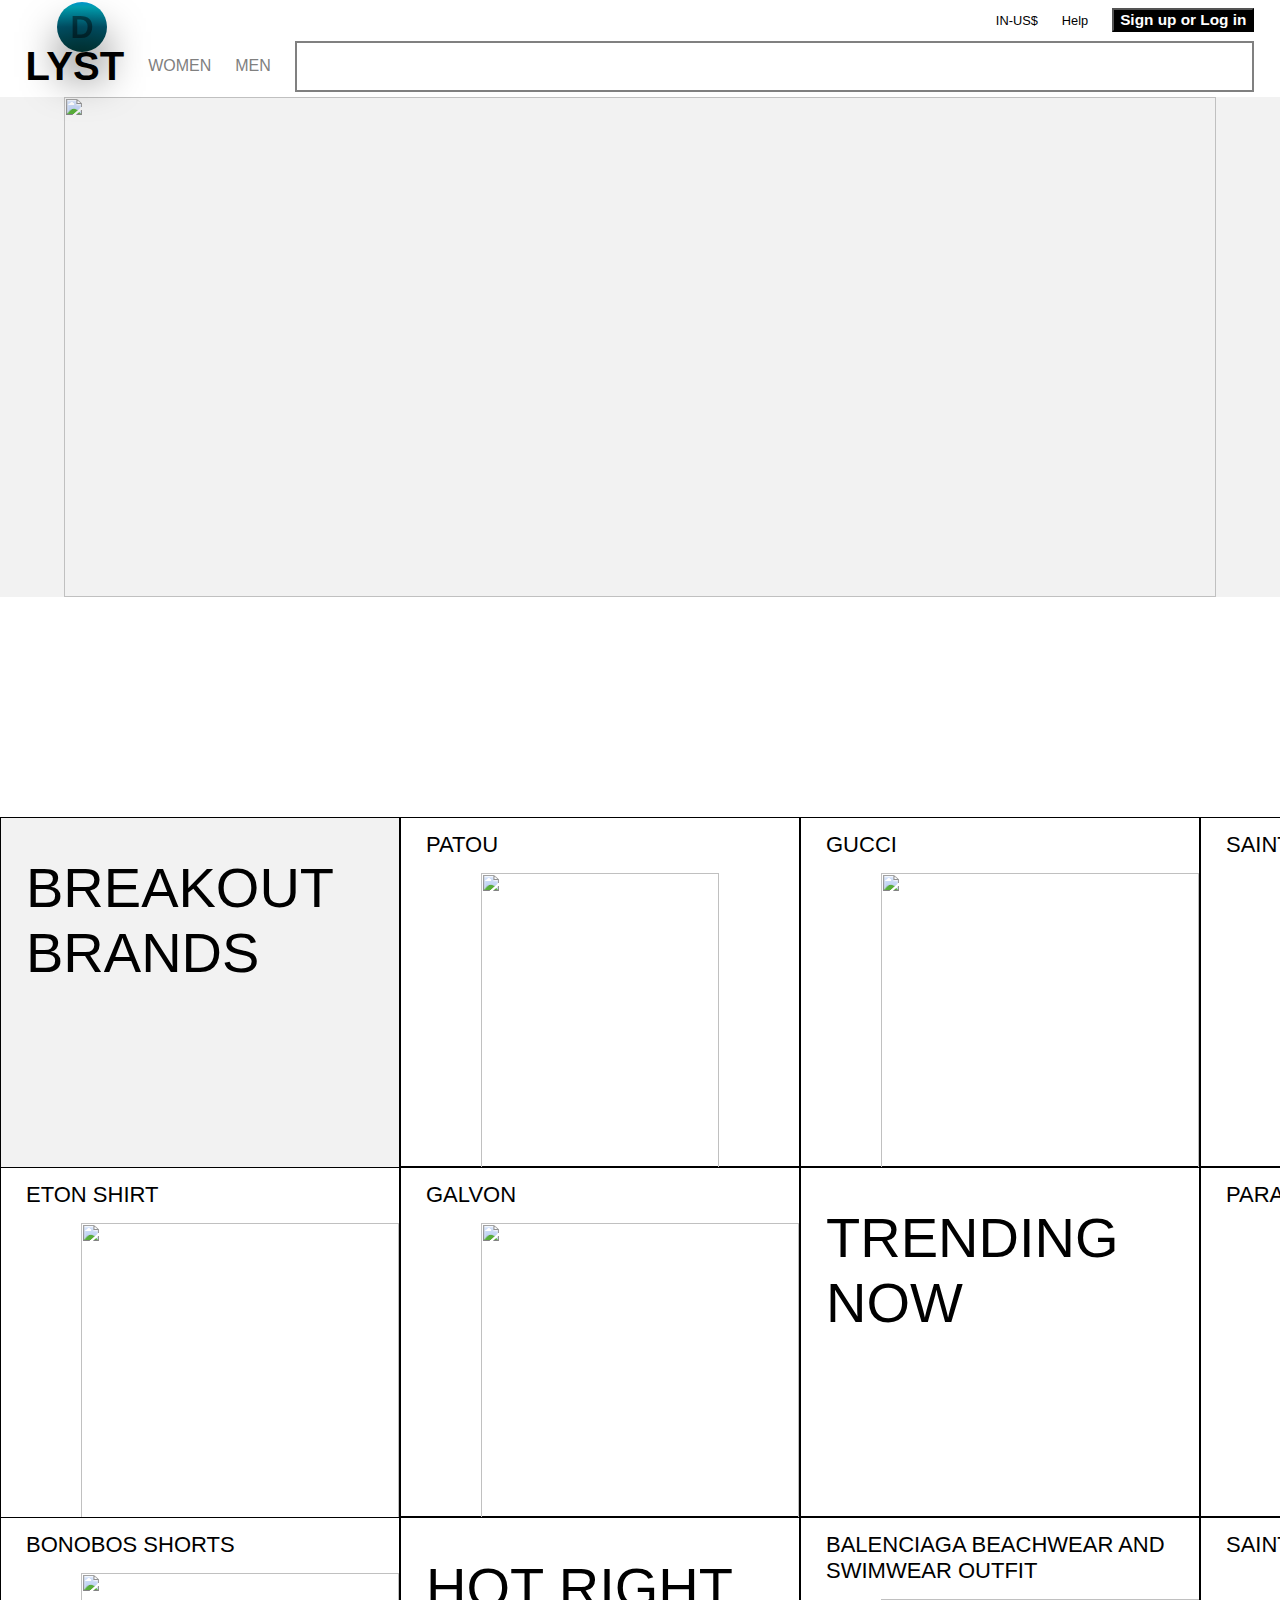
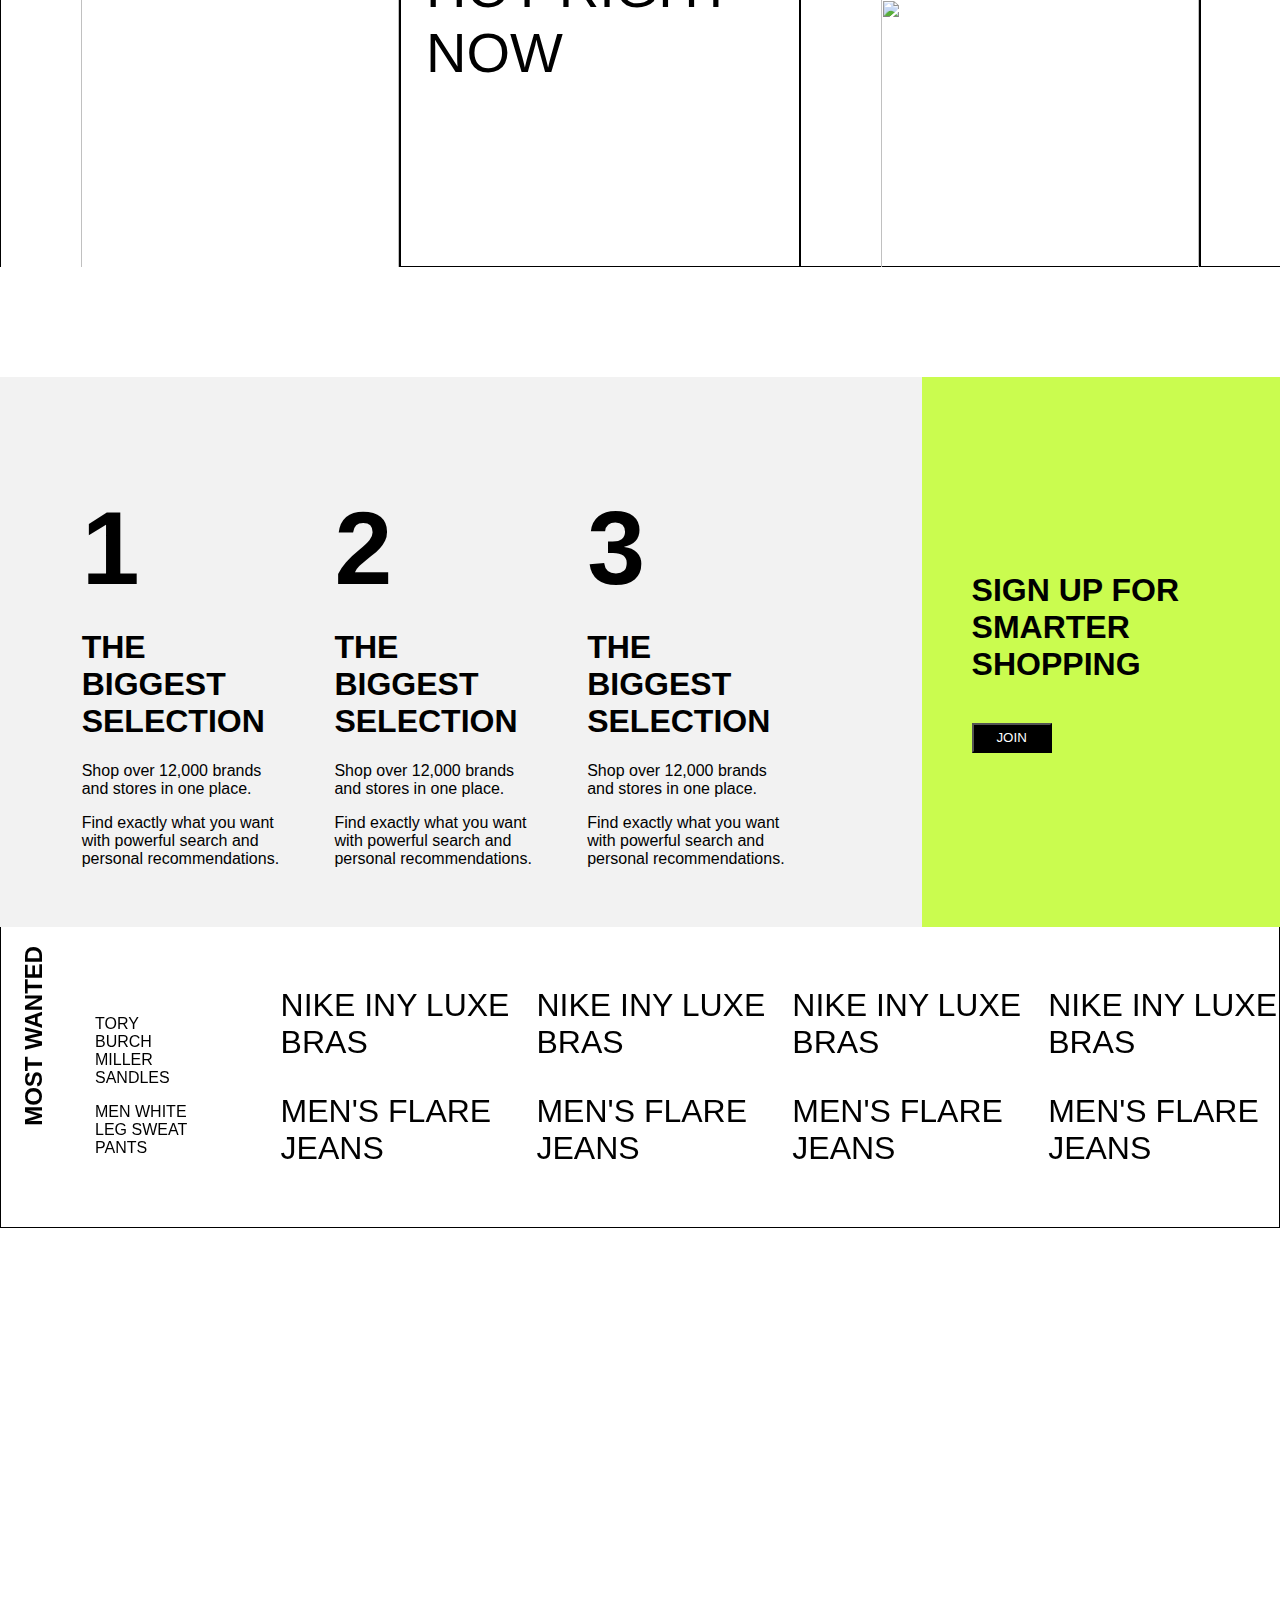
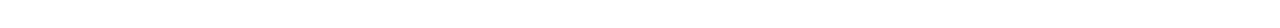
==== commit 3cb82705: "debug the animation" ====
--- a/index.html
+++ b/index.html
@@ -34,9 +34,9 @@
                 <p class="men">MEN</p>
             </div>
 
-            <input type="text" class="searchbar autocorrect" placeholder="">
-=======
-            <input type="text" class="searchbar" placeholder="SEARCH (E.G. ACNE JEANS)" onmousedown="suggestion()"> 
+            <input type="text" class="searchbar autocorrect" placeholder="" onmousedown="suggestion()">
+
+            <!-- // <input type="text" class="searchbar" placeholder="SEARCH (E.G. ACNE JEANS)" onmousedown="suggestion()">  -->
 
         </div>
         
@@ -44,7 +44,7 @@
 
 
 <!-- SEARCH (E.G. ACNE JEANS) -->
-=======
+
 
     <div id="search">
 
@@ -59,7 +59,9 @@
 
 
     <div class="bounceball">
+        
         <div class="bounceparent">
+            D
         </div>   
 </div>
 <!-- </div> -->
@@ -188,7 +190,7 @@
 
 
     <!-- trending 3 starting from here -->
-    <div class="trending trending2">
+    <div class="trending trending2 trend3">
         <div class="breakoutbrands" >
             <div class="breakoutpart" id="tap">
                 <h1>BONOBOS SHORTS</h1>
@@ -234,6 +236,11 @@
             </div>
         </div>
     </div>   
+
+    <div class="demonav">
+        <!-- temo test -->
+        <div></div>
+    </div>
 
 <!-- ending section starting from here -->
 
--- a/index.css
+++ b/index.css
@@ -242,11 +242,20 @@
     height: 350px;
 }
 
-
+.demonav{
+    height: 110px;
+    background-color: white;
+    z-index: 100;
+}
+.demonav>div{
+    width: 100%;
+    height: 100%;
+    /* background-color:white; */
+}
 
 .endnav{
    display: flex; 
-   margin-top: 110px;  
+   /* margin-top: 110px;   */
    height: 550px;
    /* border: 1px solid; */
    border-right: 0px;
@@ -398,6 +407,9 @@
     position: absolute;
    
     z-index: 100;
+    /* position: absolute; */
+    top: 2px;
+    left: 57px;
 }
 
 .bounceparent{
@@ -408,7 +420,11 @@
     align-items: center;
     justify-content: center;
     position: relative;
+    font-weight: bold;
+    font-size: 200%;
+    color: rgba(0, 0, 0,0.450);
     background: linear-gradient(#0097D1 0%,#00a2b3 10%,#00556c 50%,#004040 100%);
+    transform: rotate(360deg);
 }
 
 .bounceparent::before{
@@ -437,4 +453,50 @@
  
 }
 
-/* bounce test ended */+/* bounce test ended */
+
+
+.trending>div:first-child{
+    position: sticky;
+    top: 0px;
+}
+
+
+#bouncing{
+    height: 50px;
+width: 50px;
+border-radius: 50%;
+background-color: #004040;
+z-index: 111;
+transform: translateX(-50%);
+    animation: movement 3s linear infinite;
+}
+
+
+@keyframes movement{
+    16%{
+       /* top: 300px;
+       animation-timing-function: ease-out; */
+    }
+
+    32%{
+        /* top: 50px;
+        animation-timing-function: ease-out; */
+    }
+        62%{
+            /* top: 150px;
+            animation-timing-function: ease-out; */
+        }
+
+        90%{
+            /* top: 200px;
+        animation-timing-function: ease-out; */
+        }
+
+        100%{
+            /* top: 270px;
+            left: 10%; */
+            transform: rotate(360deg);
+            /* animation-timing-function: ease-out; */
+        }
+}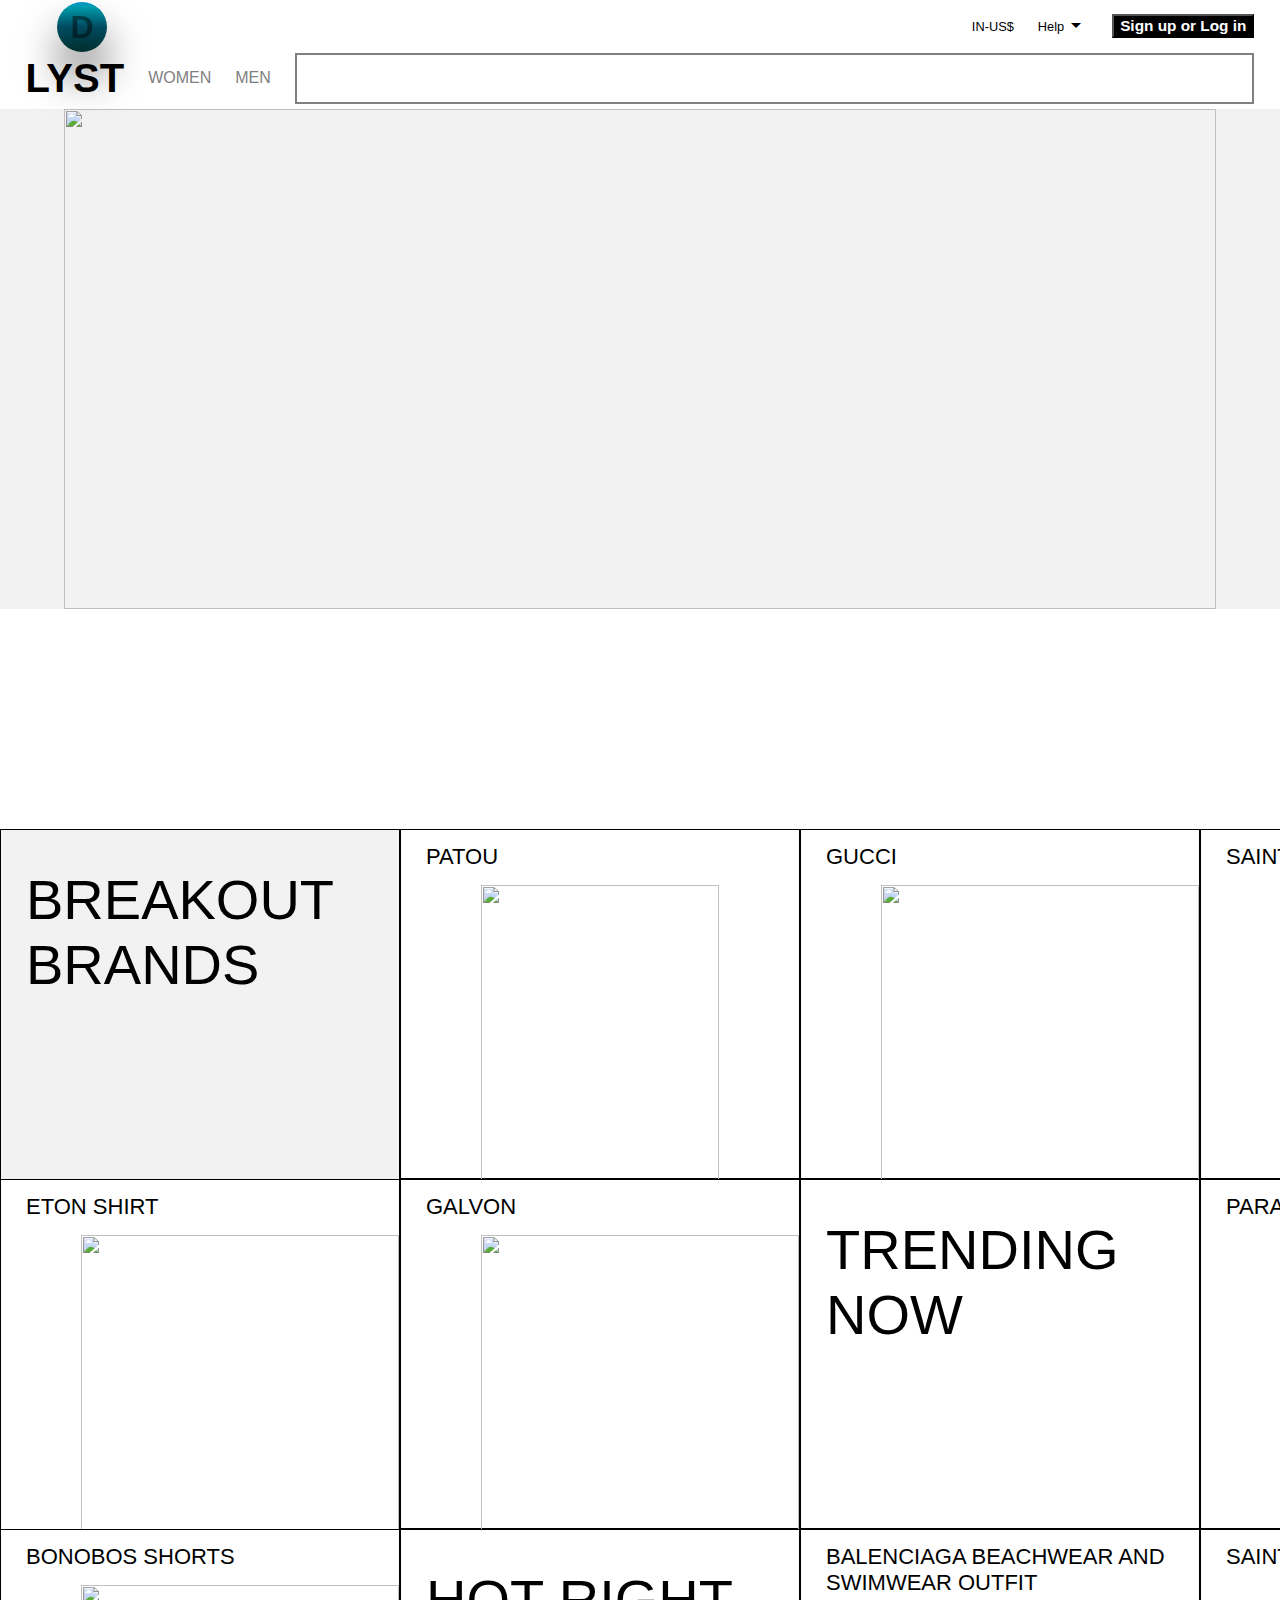
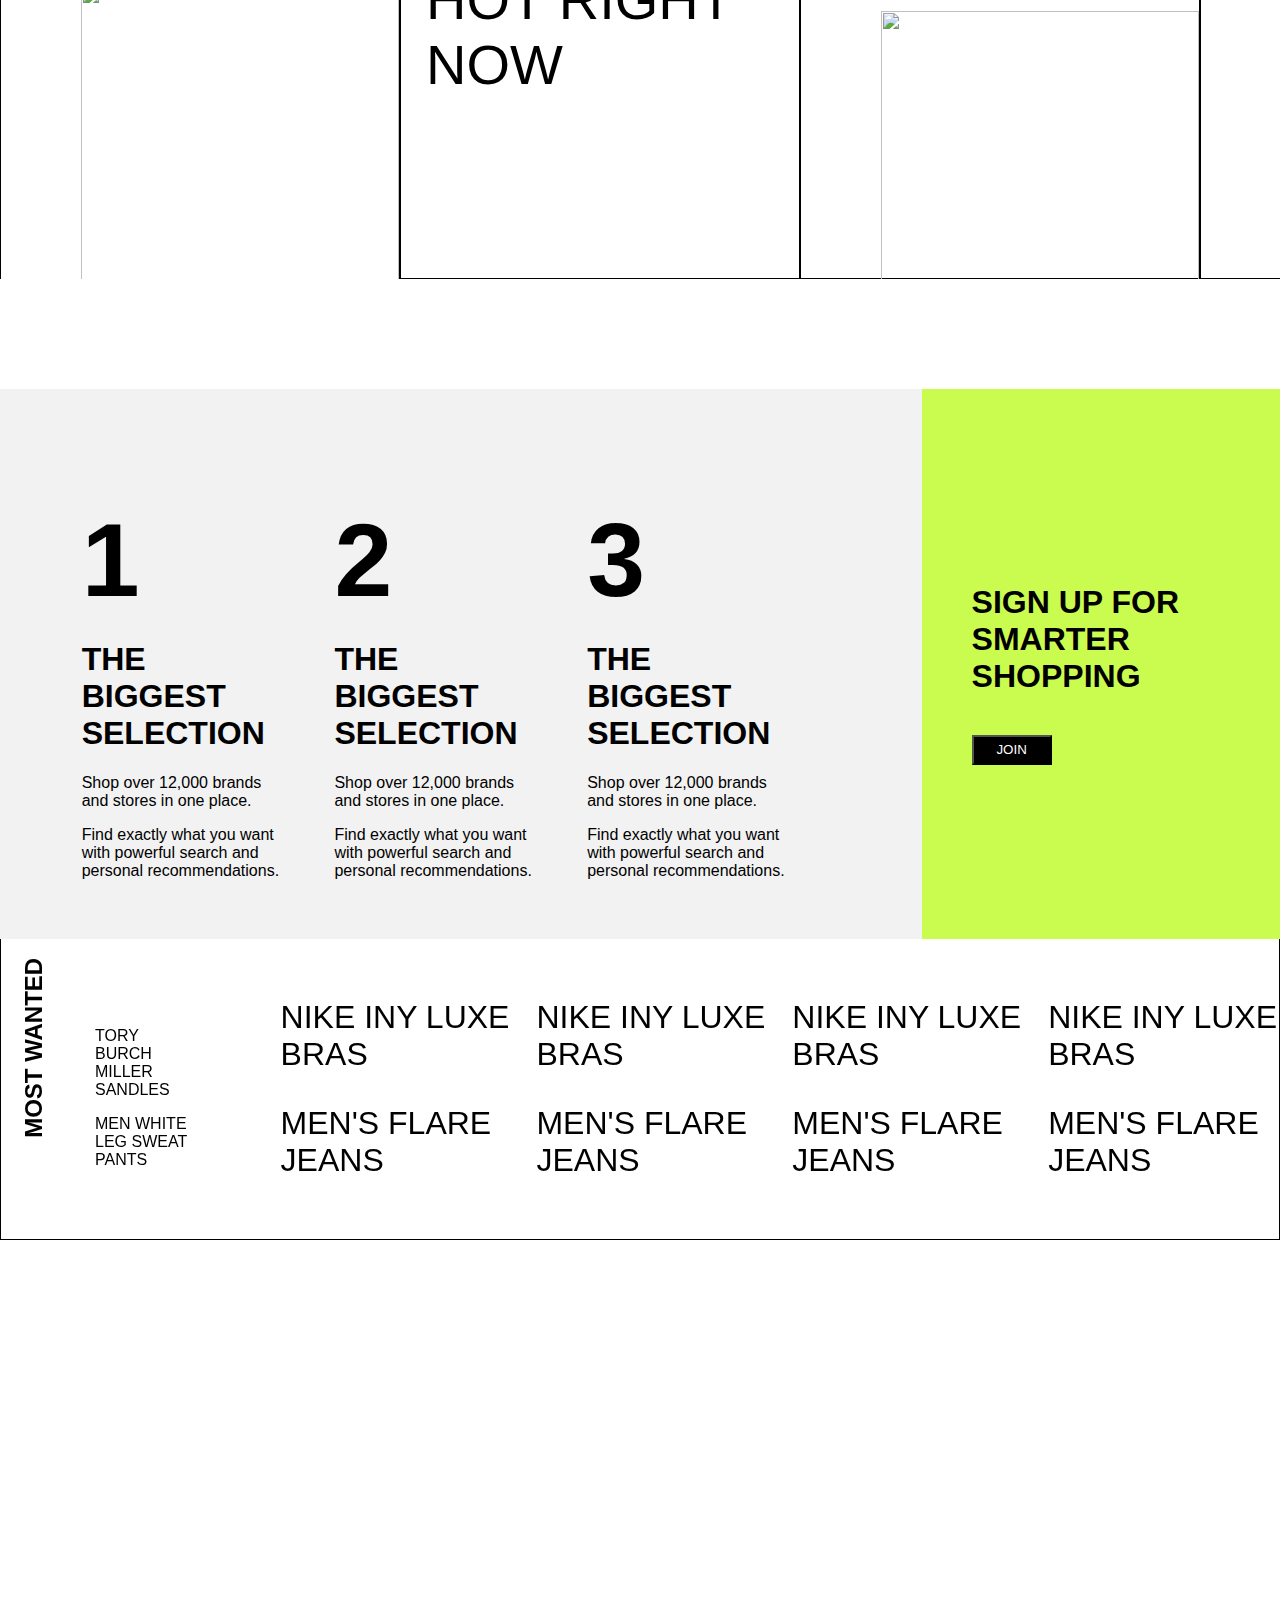
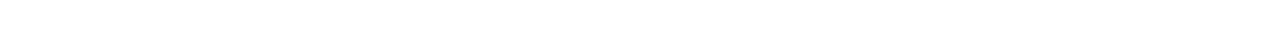
==== commit 7433da89: "help page completed" ====
--- a/index.html
+++ b/index.html
@@ -7,8 +7,9 @@
     <meta name="viewport" content="width=device-width, initial-scale=1.0">
     <title>Document</title>
     <link rel="stylesheet" href="https://unpkg.com/aos@next/dist/aos.css" />
+    <link href="https://fonts.googleapis.com/icon?family=Material+Icons" rel="stylesheet">
     <link rel="stylesheet" href="index.css">
-    <link rel="stylesheet" href="suggestion.css">
+    <!-- <link rel="stylesheet" href="suggestion.css"> -->
     
 </head>
 
@@ -18,7 +19,8 @@
         <!-- navbar top section start from here -->
         <div class="navbar-top">
             <p class="currency">IN-US$</p>
-            <p class="help-section">Help</p>
+            <p id="help" class="help-section">Help<span><i class="large material-icons">arrow_drop_down</i></span></p>
+            
             <button class="sign-up">Sign up or Log in</button>
         </div>
         <!-- navbar top-section ended here -->
@@ -46,11 +48,7 @@
 <!-- SEARCH (E.G. ACNE JEANS) -->
 
 
-    <div id="search">
-
-
-    </div>            <!--- Make sure the overflow of the whole page is hidden when onmousedown is active --> 
-
+    <div id="search"></div>            <!--- Make sure the overflow of the whole page is hidden when onmousedown is active --> 
 
 
     <!-- slider start here -->
--- a/index.css
+++ b/index.css
@@ -499,4 +499,9 @@
             transform: rotate(360deg);
             /* animation-timing-function: ease-out; */
         }
-}+}
+
+  #help{
+    display: flex;
+    align-items: center;
+  }
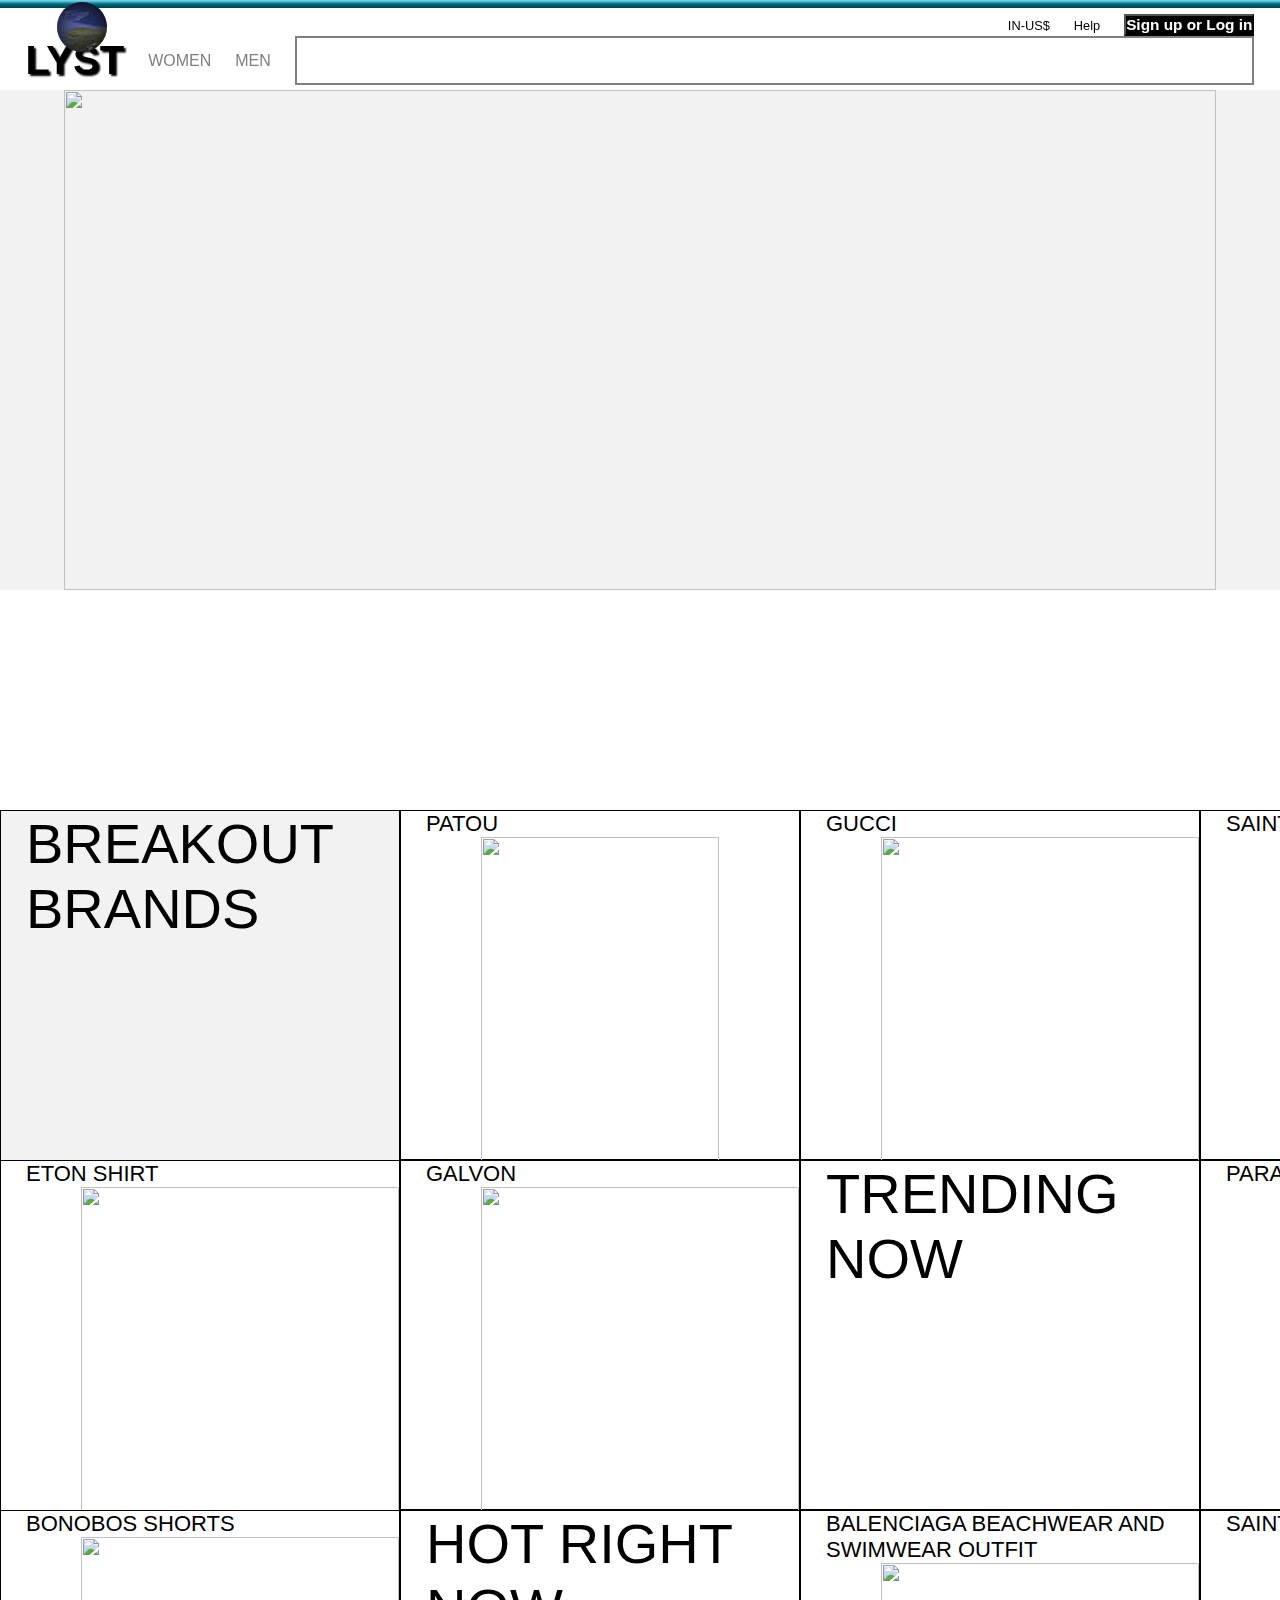
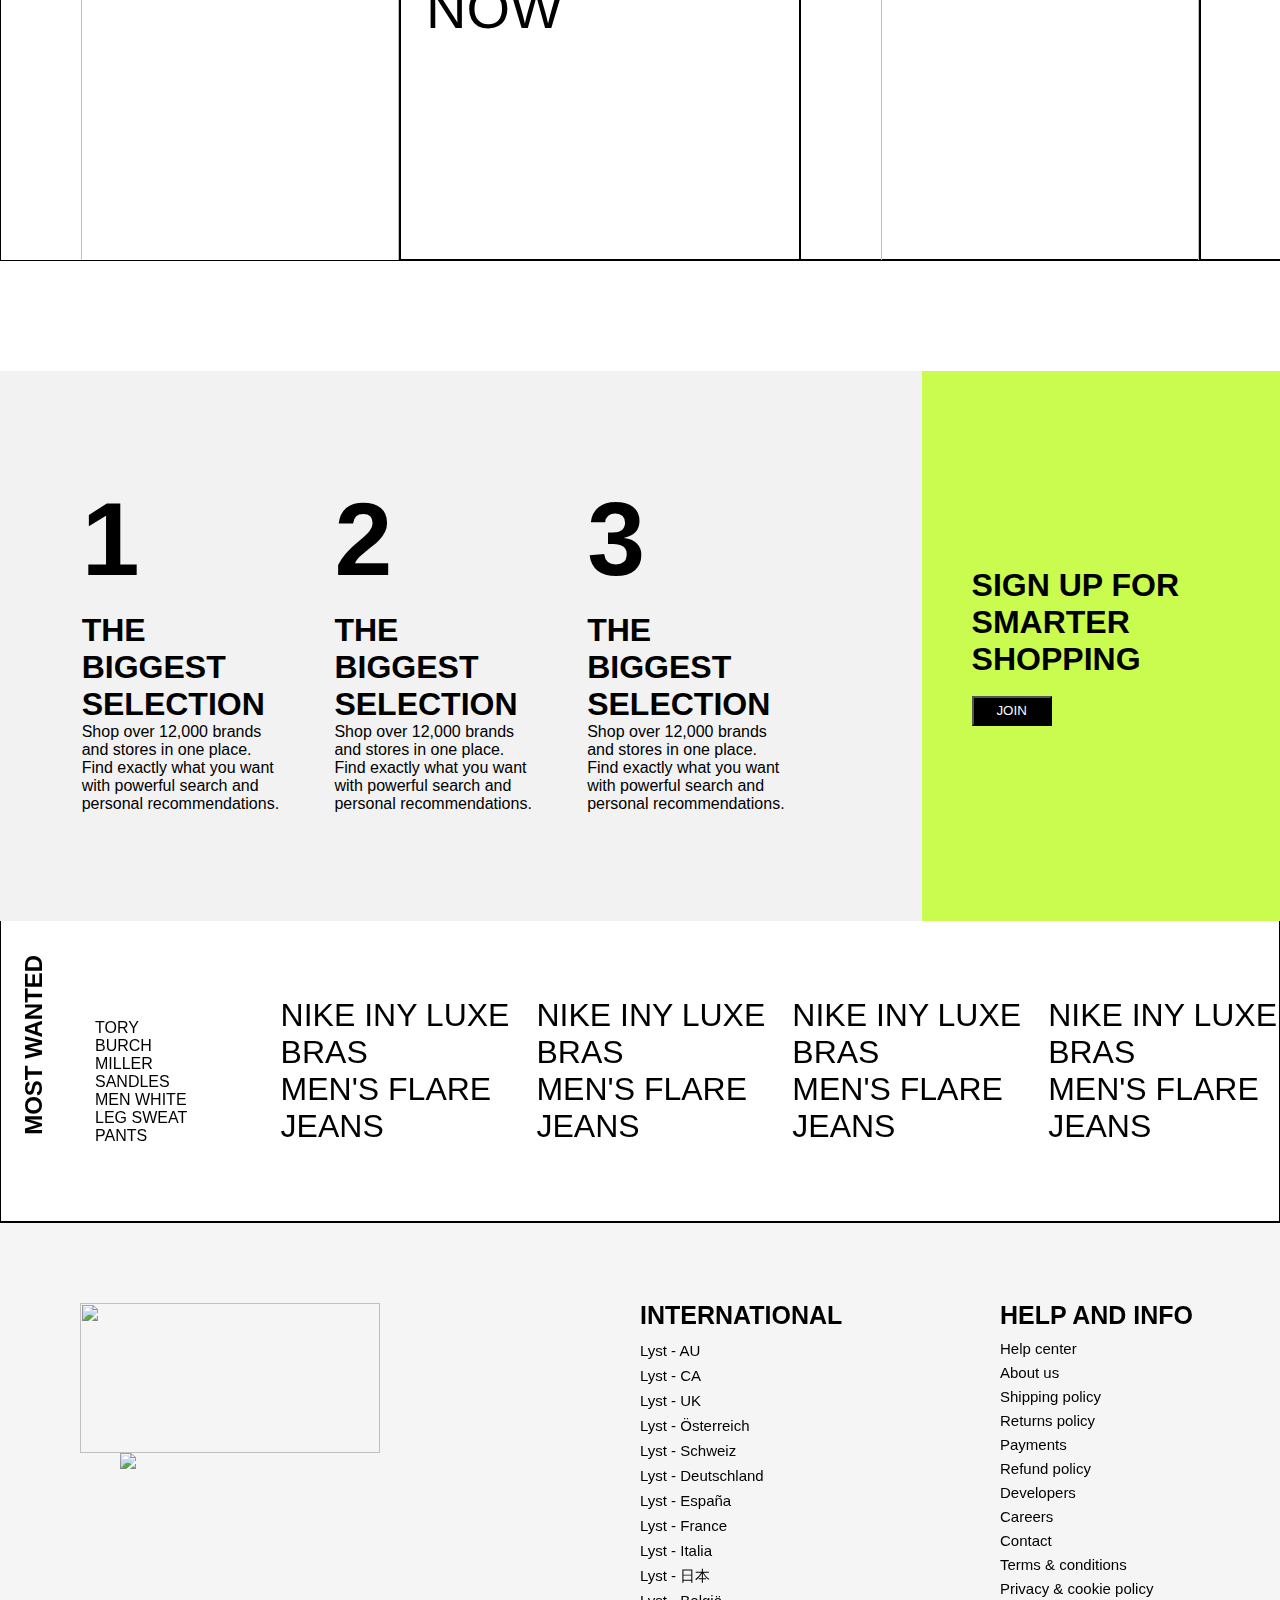
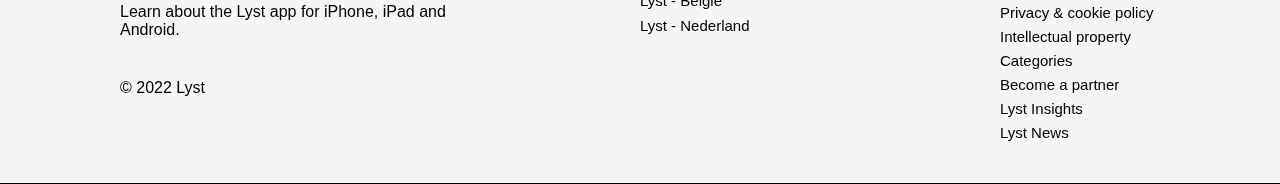
==== commit 4287f77a: "a final change" ====
--- a/index.html
+++ b/index.html
@@ -7,20 +7,22 @@
     <meta name="viewport" content="width=device-width, initial-scale=1.0">
     <title>Document</title>
     <link rel="stylesheet" href="https://unpkg.com/aos@next/dist/aos.css" />
-    <link href="https://fonts.googleapis.com/icon?family=Material+Icons" rel="stylesheet">
     <link rel="stylesheet" href="index.css">
-    <!-- <link rel="stylesheet" href="suggestion.css"> -->
+    <link rel="stylesheet" href="./styles/footer.css">
+    <link rel="stylesheet" href="suggestion.css">
     
 </head>
 
 <body>
+<div class="scroltime"></div>
+
+
     <div class="navbar">
 
         <!-- navbar top section start from here -->
         <div class="navbar-top">
             <p class="currency">IN-US$</p>
-            <p id="help" class="help-section">Help<span><i class="large material-icons">arrow_drop_down</i></span></p>
-            
+            <p class="help-section">Help</p>
             <button class="sign-up">Sign up or Log in</button>
         </div>
         <!-- navbar top-section ended here -->
@@ -48,7 +50,11 @@
 <!-- SEARCH (E.G. ACNE JEANS) -->
 
 
-    <div id="search"></div>            <!--- Make sure the overflow of the whole page is hidden when onmousedown is active --> 
+    <div id="search">
+
+
+    </div>            <!--- Make sure the overflow of the whole page is hidden when onmousedown is active --> 
+
 
 
     <!-- slider start here -->
@@ -59,7 +65,7 @@
     <div class="bounceball">
         
         <div class="bounceparent">
-            D
+            
         </div>   
 </div>
 <!-- </div> -->
@@ -332,6 +338,11 @@
         </div>
     </div>
 </div>
+
+<div id="footer">
+       
+</div>
+
 </body>
 </html>
 <script src="https://unpkg.com/aos@next/dist/aos.js"></script>
@@ -341,4 +352,5 @@
     });
 </script>
 <script src="https://cdn.jsdelivr.net/npm/typed.js@2.0.12"></script>
-<script src="index.js"></script>+<script src="index.js" type="module"></script>
+<script src="drivetest.js" type="module"></script>--- a/index.css
+++ b/index.css
@@ -12,6 +12,7 @@
     margin-bottom: 5px;
     cursor: pointer;
     transition: 3s;
+    margin-top: 14px;
 }
 
 
@@ -56,6 +57,7 @@
     text-decoration: none;
     font-size: 250%;
     color: black;
+    text-shadow: 2px 2px 2px #000;
 }
 
 
@@ -246,6 +248,7 @@
     height: 110px;
     background-color: white;
     z-index: 100;
+    border-top: 1px solid;
 }
 .demonav>div{
     width: 100%;
@@ -322,7 +325,7 @@
 .rotateone{
     display: flex;
     border: 1px solid black;
-    margin-bottom:  400px;
+    /* margin-bottom:  400px; */
     border-top: 0px;
     background-color: white;
     height: 300px;
@@ -341,14 +344,14 @@
     width: 40%;
     position: relative;
     left: 64px;
-    top: 21px;
+    top: 70px;
 }
 
 .rotate1>h2{
     position: relative;
     transform: rotate(270deg);
     left: -122px;
-    top: 40px;
+    top: 75px;
 }
 
 .rotate2{
@@ -422,12 +425,28 @@
     position: relative;
     font-weight: bold;
     font-size: 200%;
-    color: rgba(0, 0, 0,0.450);
-    background: linear-gradient(#0097D1 0%,#00a2b3 10%,#00556c 50%,#004040 100%);
-    transform: rotate(360deg);
-}
-
-.bounceparent::before{
+    /* color: rgba(0, 0, 0,0.450); */
+    /* background: linear-gradient(#0097D1 0%,#00a2b3 10%,#00556c 50%,#004040 100%);
+     */
+     background: linear-gradient(#94b3be 0%,#0a2528 10%,#072028 50%,#569797 100%);
+
+    /* transform: rotate(360deg); */
+    background: url("image.jpg");
+    background-repeat:repeat-x ;
+    box-shadow: inset 0 0 20px rgba(0, 0, 0, 1);
+    animation: rotateearth 15s linear infinite;
+}
+
+@keyframes rotateearth{
+    0%{
+        background-position: 0 0;
+    }
+    100%{
+        background-position: -750px 0;
+    }
+}
+
+/* .bounceparent::before{
     content: "";
     position: absolute;
     border-radius: 50%;
@@ -444,7 +463,7 @@
     background: rgba(0, 0, 0,0.450);
     bottom: -50%;
     filter: blur(20px);
-}
+} */
 
 .bounceparent:hover::before{
     transform: rotateZ('180deg');
@@ -501,7 +520,11 @@
         }
 }
 
-  #help{
-    display: flex;
-    align-items: center;
-  }
+
+.scroltime{
+    height: 0.5rem;
+    background: linear-gradient(#67d1e9 10%,#006a7b 50%,#00404e 100%);
+    position: fixed;
+    inset: 0 0 auto;
+    
+}--- a/styles/footer.css
+++ b/styles/footer.css
@@ -0,0 +1,109 @@
+* {
+    padding: 0px;
+    margin: 0px;
+    /* box-sizing: border-box;  */
+}
+
+#footer {
+    width: 100%;
+    height: 400px;
+    border-top: 1px solid black;
+    border-bottom: 1px solid black;
+    background-color: whitesmoke;
+    display: flex;
+    justify-content: space-around;
+    padding-top: 80px;
+    padding-bottom: 80px;
+
+}
+
+
+#left {
+    width: 400px;
+    height: auto;
+    /* border: 1px solid red; */
+}
+#left>p{
+    margin-left: 40px;
+    margin-top: 40px;
+}
+#left>p:hover{
+    cursor: pointer;
+    color: teal;
+    text-decoration: underline;
+}
+
+#INTERNATIONAL {
+    width: 200px;
+    height: 400px;
+    /* border: 1px solid red; */
+    display: flex;
+    flex-direction: column;
+    font-size: 15px;
+    line-height: 25px;
+    font-family: Arial, Helvetica, sans-serif;
+}
+#INTERNATIONAL>h3{
+    font-size: 25px;
+    margin-bottom: 10px;
+}
+#INTERNATIONAL>p:hover{
+    color:blue;
+    text-decoration: underline;
+    cursor: pointer;
+}
+
+#HELP {
+    width: 200px;
+    height: auto;
+    /* border: 1px solid red; */
+    display: flex;
+    flex-direction: column;
+    line-height: 24px;
+    font-size: 15px;
+    font-family: Arial, Helvetica, sans-serif;
+}
+#HELP>h3{
+    font-size: 25px;
+    margin-bottom: 10px;
+    
+}
+#HELP>p:hover{
+    color:blue;
+    text-decoration: underline;
+    cursor: pointer;
+}
+#trust{
+width: auto;
+height: auto;
+/* border: 1px solid red; */
+color: black;
+display: flex;
+flex-direction: column;
+
+}
+#trust>img{
+width: 300px;
+height: 150px;
+/* border: 1px solid blue; */
+}
+#icon{
+    width: 200px;
+    height: 70px;
+    /* border: 1px solid blue; */
+    display: flex;
+    /* padding-left: 40px; */
+    margin-left: 40px;
+}
+#store{
+    width: 250px;
+    height: 40px;
+    /* border: 1px solid blue; */
+    display: flex;
+    justify-content: space-around;
+   
+    margin-left: 35px;
+}
+#store>a>img{
+ width: 100%;
+}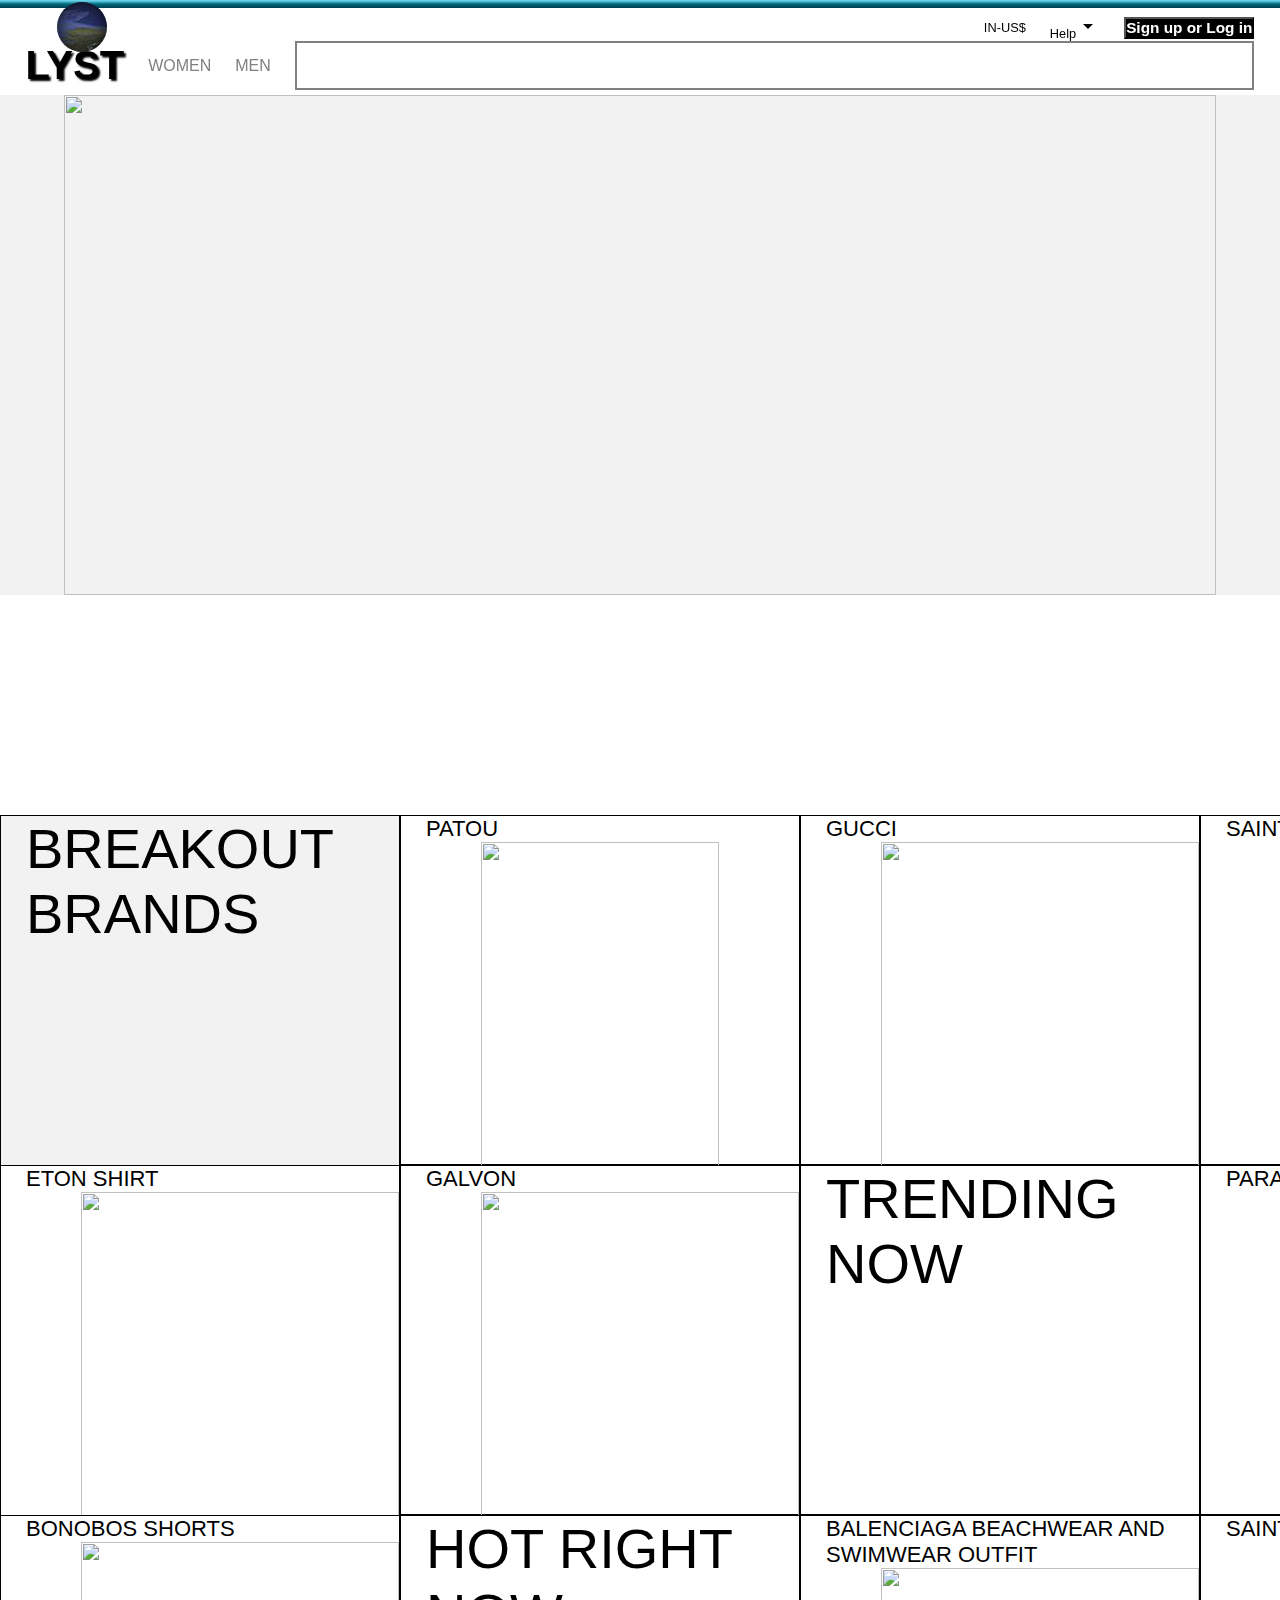
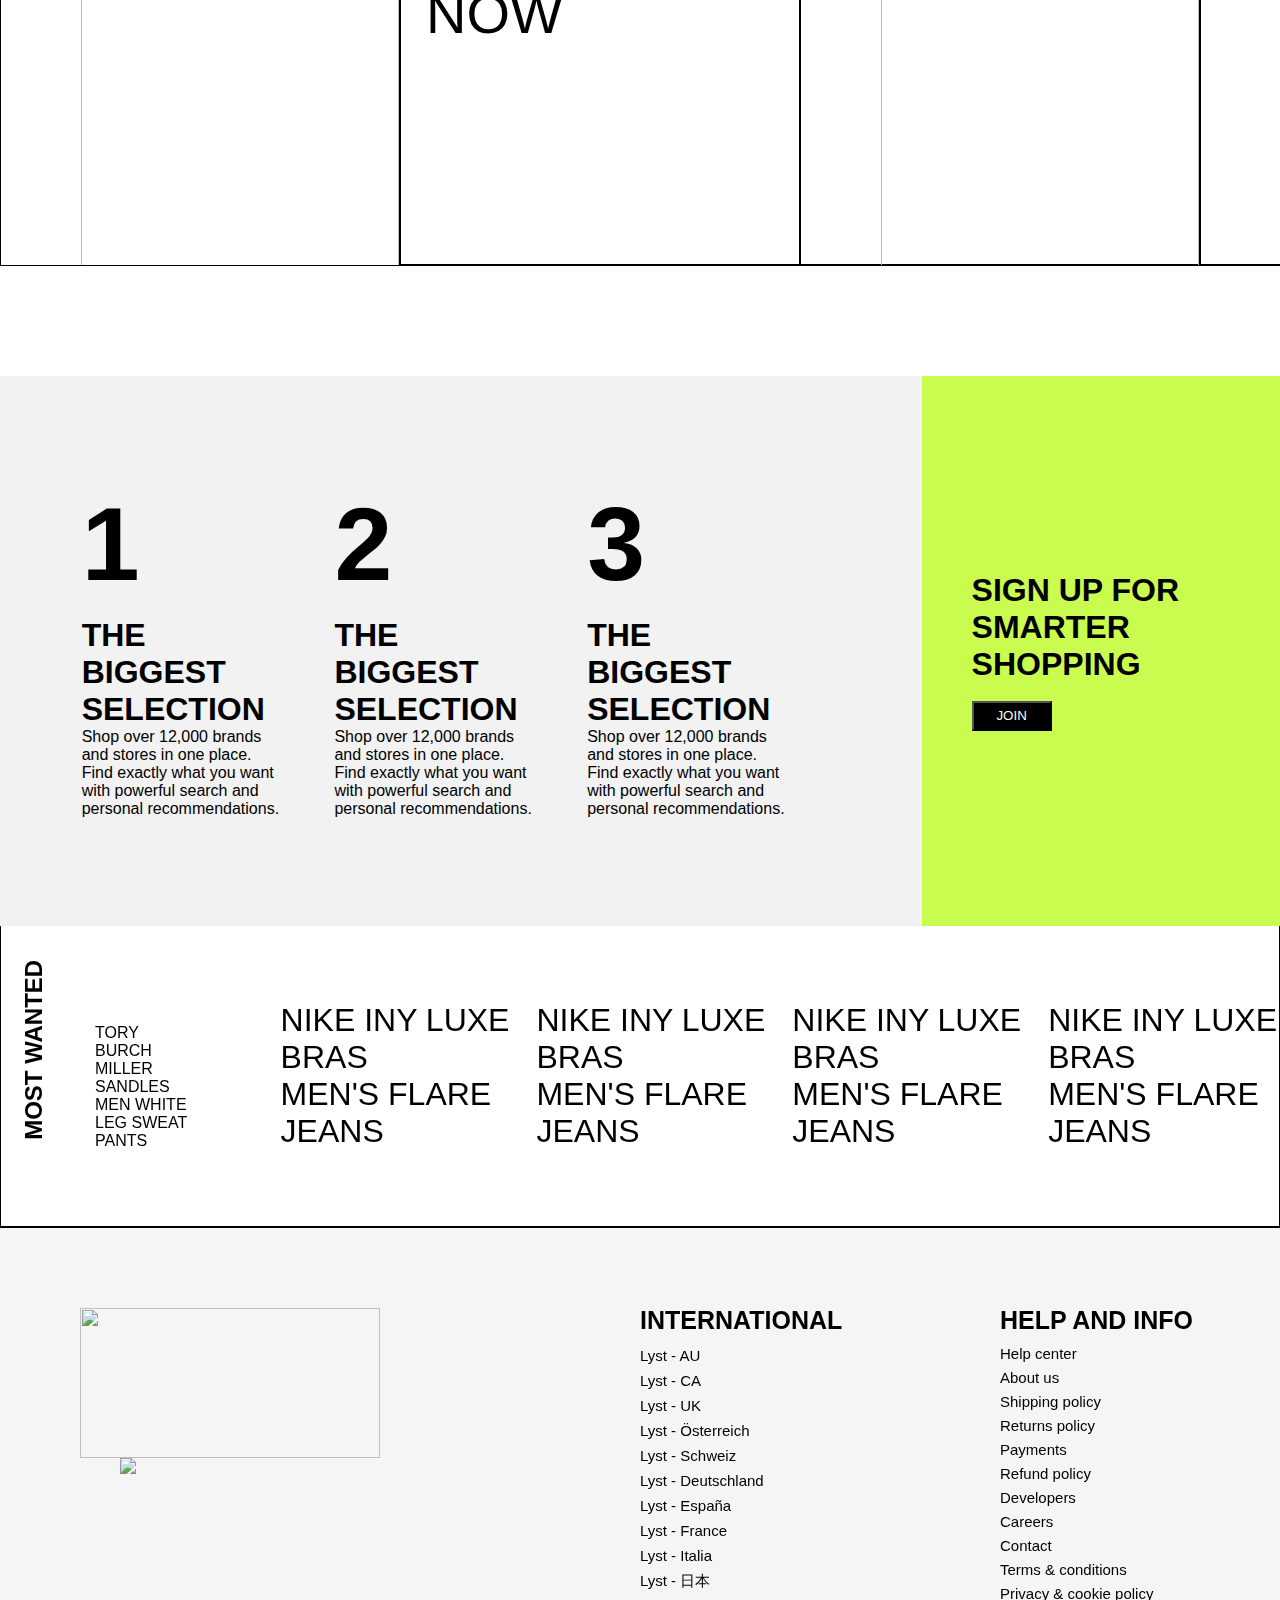
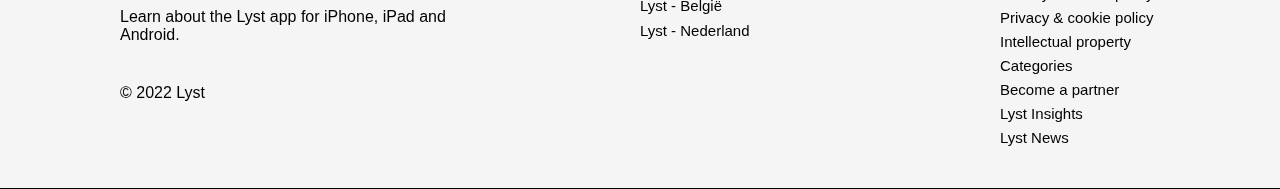
==== commit c5d2fa3d: "Merge branch 'main' of https://github.com/priyanshu2014204/elated-silver-5908 into fw21_0789_day4" ====
--- a/index.html
+++ b/index.html
@@ -7,9 +7,13 @@
     <meta name="viewport" content="width=device-width, initial-scale=1.0">
     <title>Document</title>
     <link rel="stylesheet" href="https://unpkg.com/aos@next/dist/aos.css" />
+    <link href="https://fonts.googleapis.com/icon?family=Material+Icons" rel="stylesheet">
     <link rel="stylesheet" href="index.css">
     <link rel="stylesheet" href="./styles/footer.css">
     <link rel="stylesheet" href="suggestion.css">
+
+    <!-- <link rel="stylesheet" href="suggestion.css"> -->
+
     
 </head>
 
@@ -22,7 +26,8 @@
         <!-- navbar top section start from here -->
         <div class="navbar-top">
             <p class="currency">IN-US$</p>
-            <p class="help-section">Help</p>
+            <p id="help" class="help-section">Help<span><i class="large material-icons">arrow_drop_down</i></span></p>
+            
             <button class="sign-up">Sign up or Log in</button>
         </div>
         <!-- navbar top-section ended here -->
@@ -50,11 +55,7 @@
 <!-- SEARCH (E.G. ACNE JEANS) -->
 
 
-    <div id="search">
-
-
-    </div>            <!--- Make sure the overflow of the whole page is hidden when onmousedown is active --> 
-
+    <div id="search"></div>            <!--- Make sure the overflow of the whole page is hidden when onmousedown is active --> 
 
 
     <!-- slider start here -->
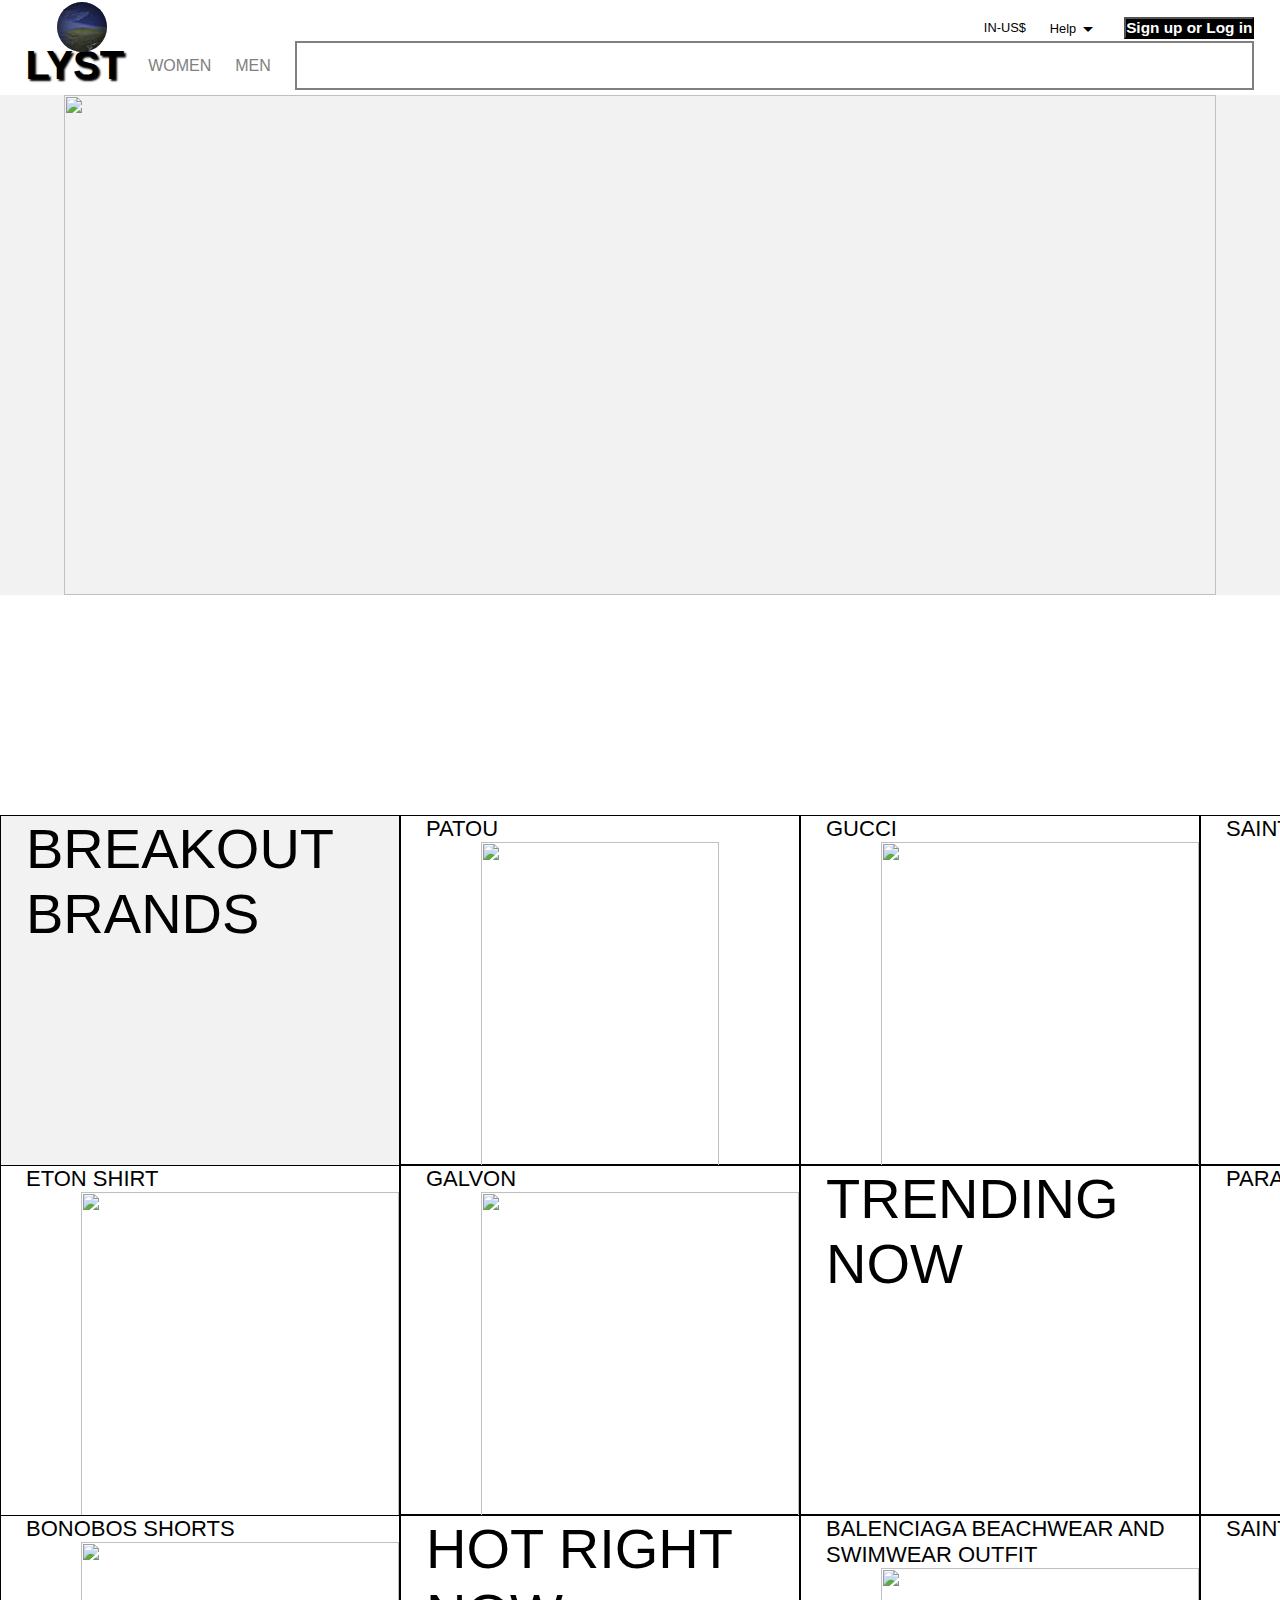
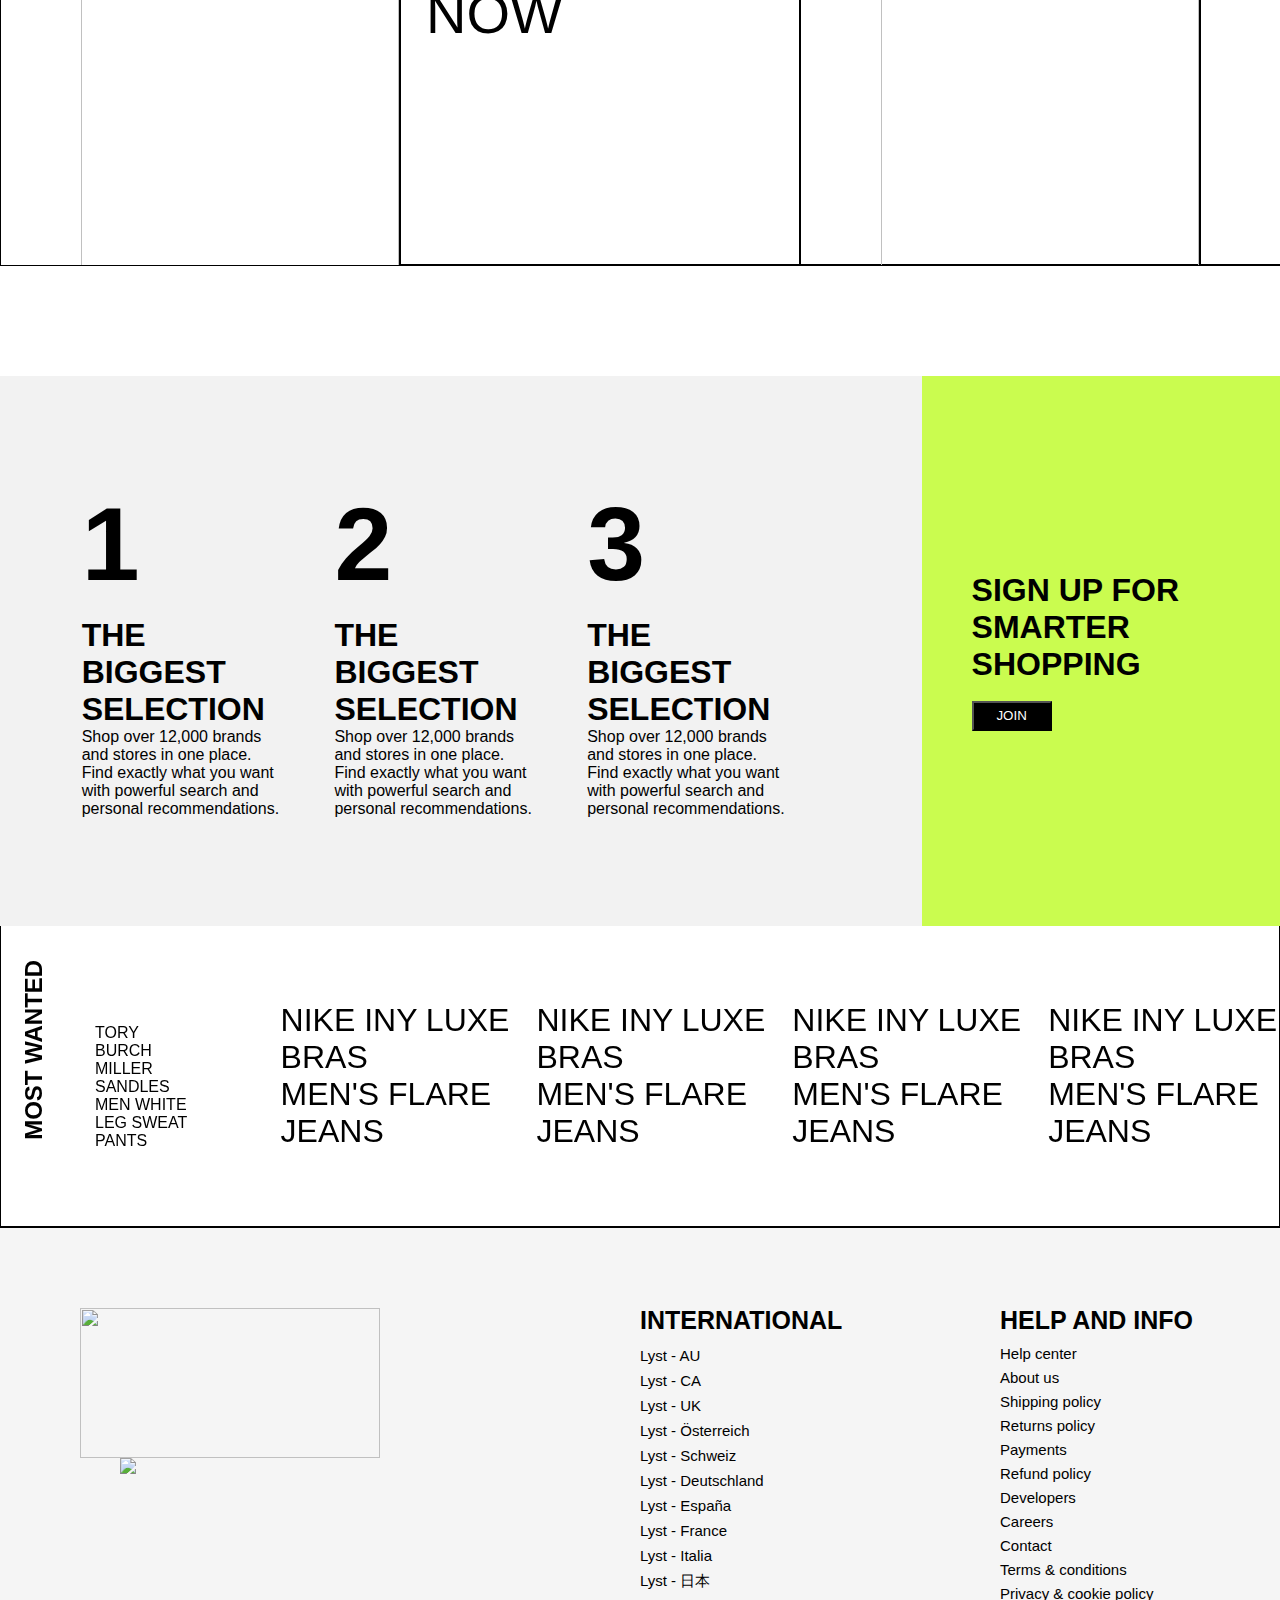
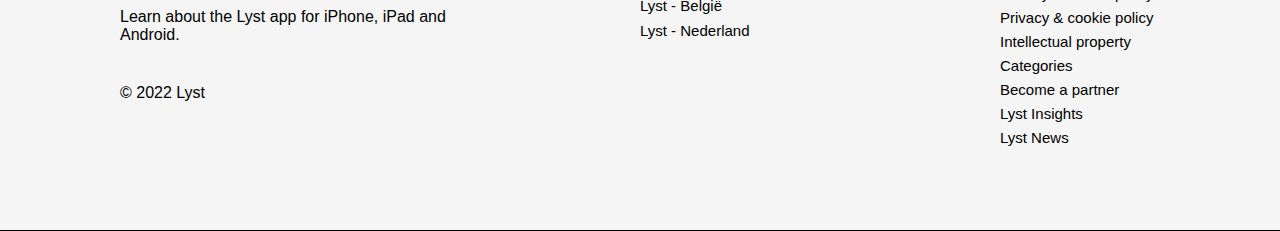
==== commit 9efeccc2: "la" ====
--- a/index.html
+++ b/index.html
@@ -18,7 +18,7 @@
 </head>
 
 <body>
-<div class="scroltime"></div>
+
 
 
     <div class="navbar">
@@ -343,6 +343,9 @@
 <div id="footer">
        
 </div>
+<audio src="click.wav" id="load">
+    <!-- <source src="click.wav" > -->
+</audio>
 
 </body>
 </html>
@@ -354,4 +357,13 @@
 </script>
 <script src="https://cdn.jsdelivr.net/npm/typed.js@2.0.12"></script>
 <script src="index.js" type="module"></script>
-<script src="drivetest.js" type="module"></script>+<!-- <script src="drivetest.js" type="module"></script> -->
+<script>
+    // var sound=new Audio();
+    // sound.src="click.wav";
+    // document.querySelector("a").addEventListener("click",sound.play)
+let ab=document.getElementById("load")
+    document.querySelector("body").addEventListener("click",()=>{
+        ab.play()
+    })
+</script>--- a/index.css
+++ b/index.css
@@ -527,4 +527,14 @@
     position: fixed;
     inset: 0 0 auto;
     
+}
+
+.help-section{
+    position: relative;
+    top: -5px;
+}
+
+.large{
+    position: relative;
+    top: 8px;
 }--- a/styles/footer.css
+++ b/styles/footer.css
@@ -6,11 +6,11 @@
 
 #footer {
     width: 100%;
-    height: 400px;
     border-top: 1px solid black;
     border-bottom: 1px solid black;
     background-color: whitesmoke;
     display: flex;
+    position: relative;
     justify-content: space-around;
     padding-top: 80px;
     padding-bottom: 80px;
